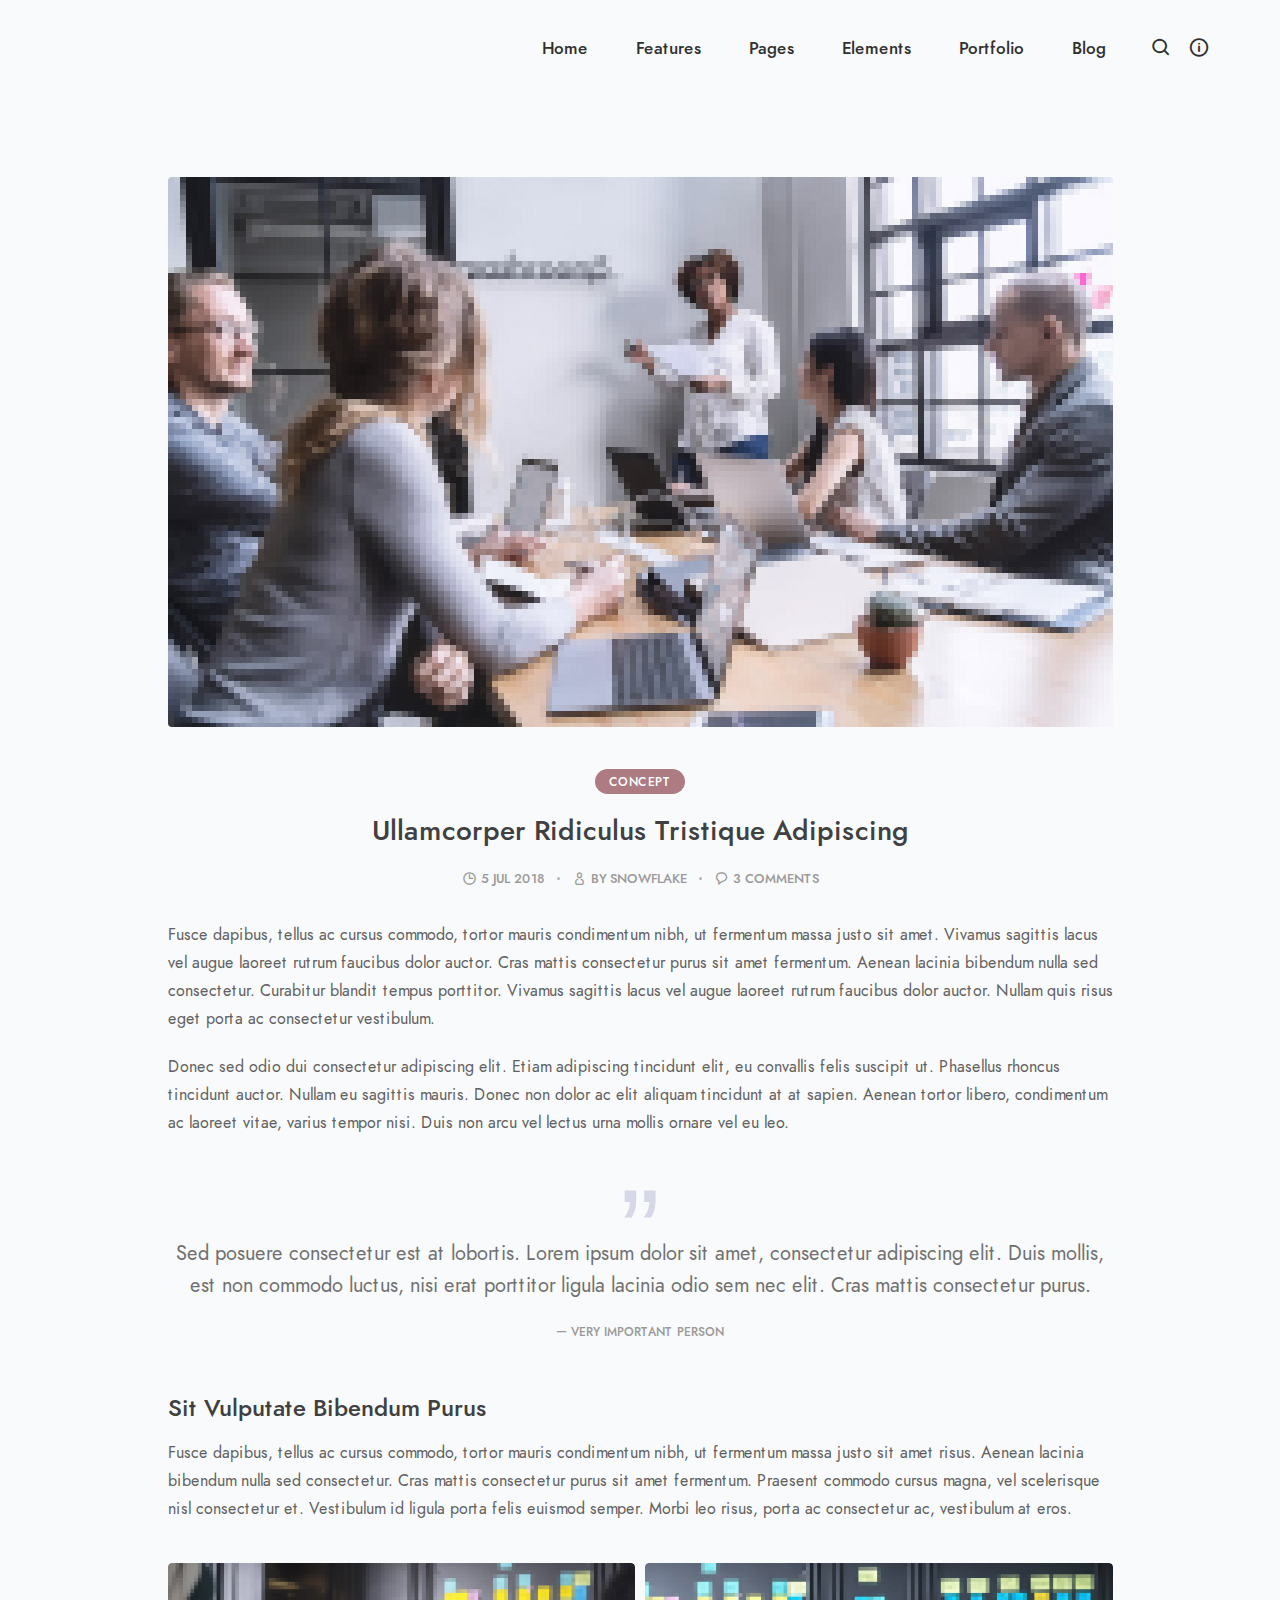
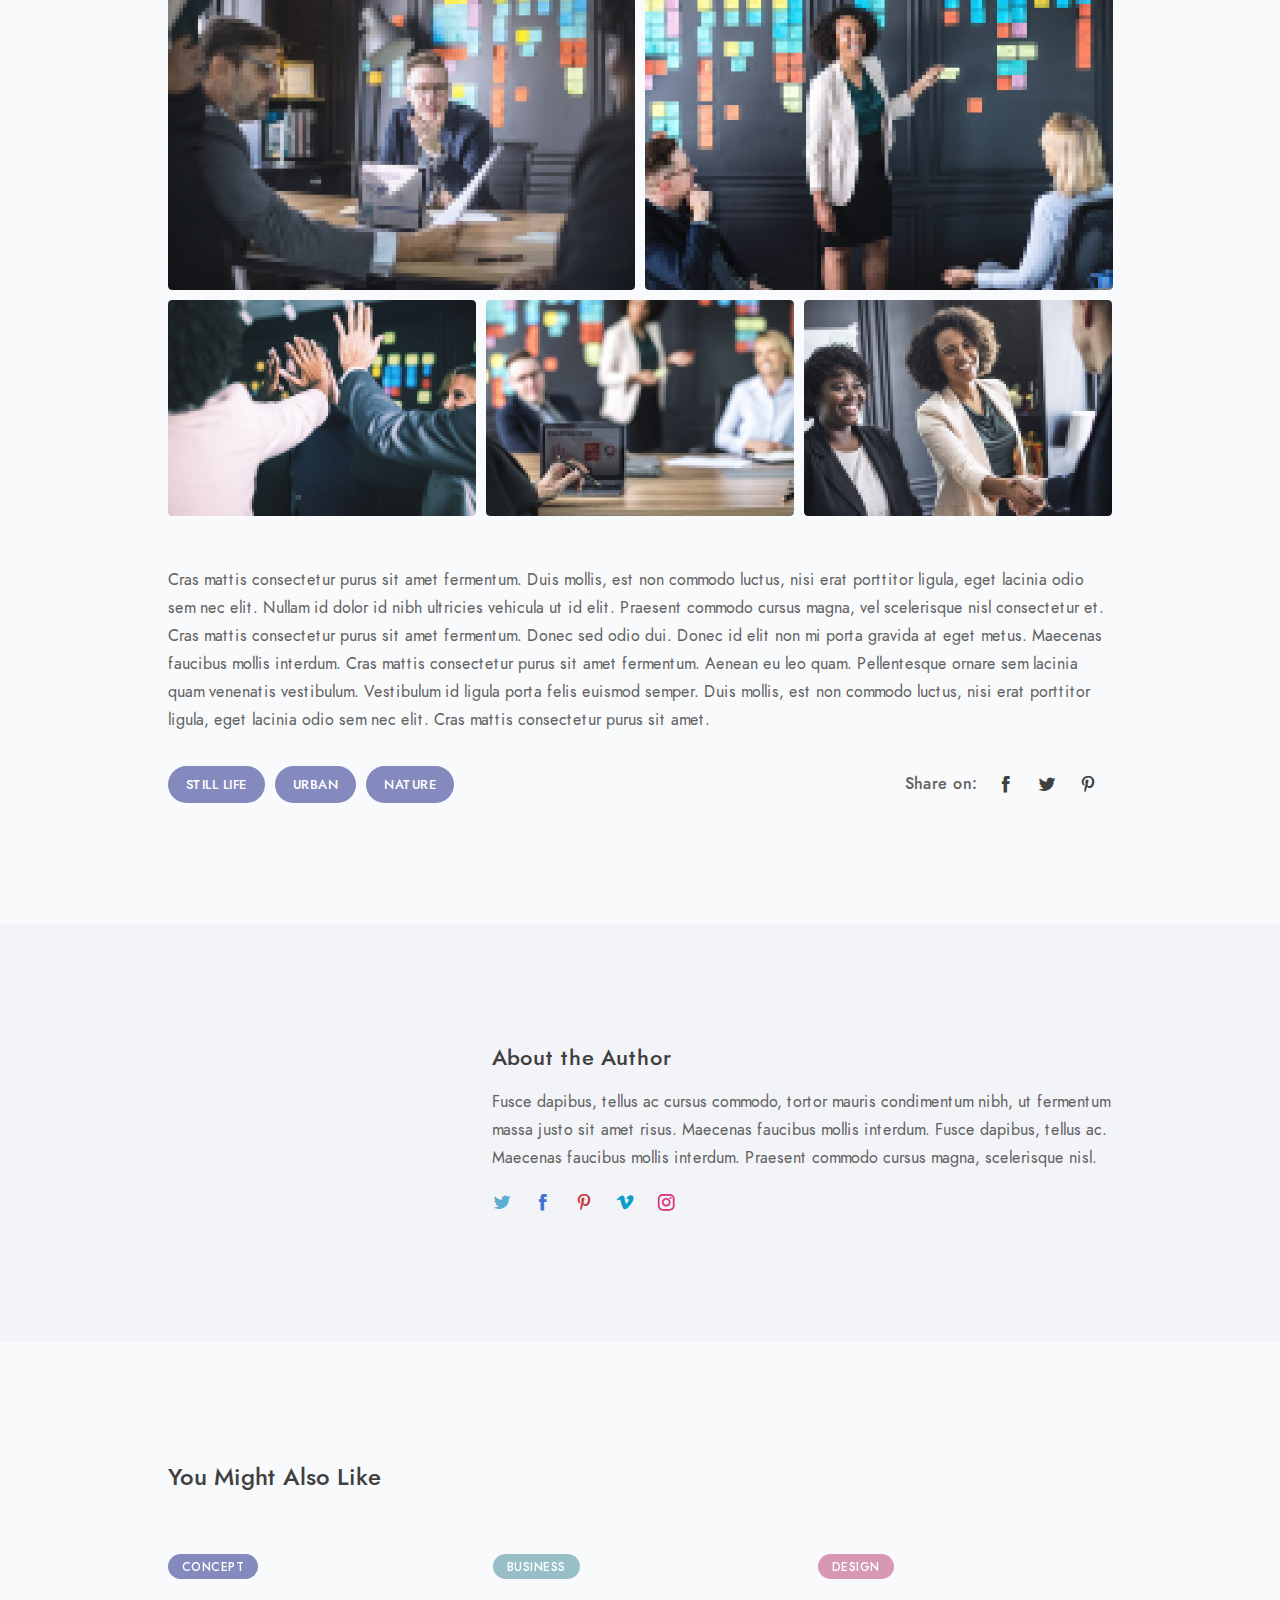
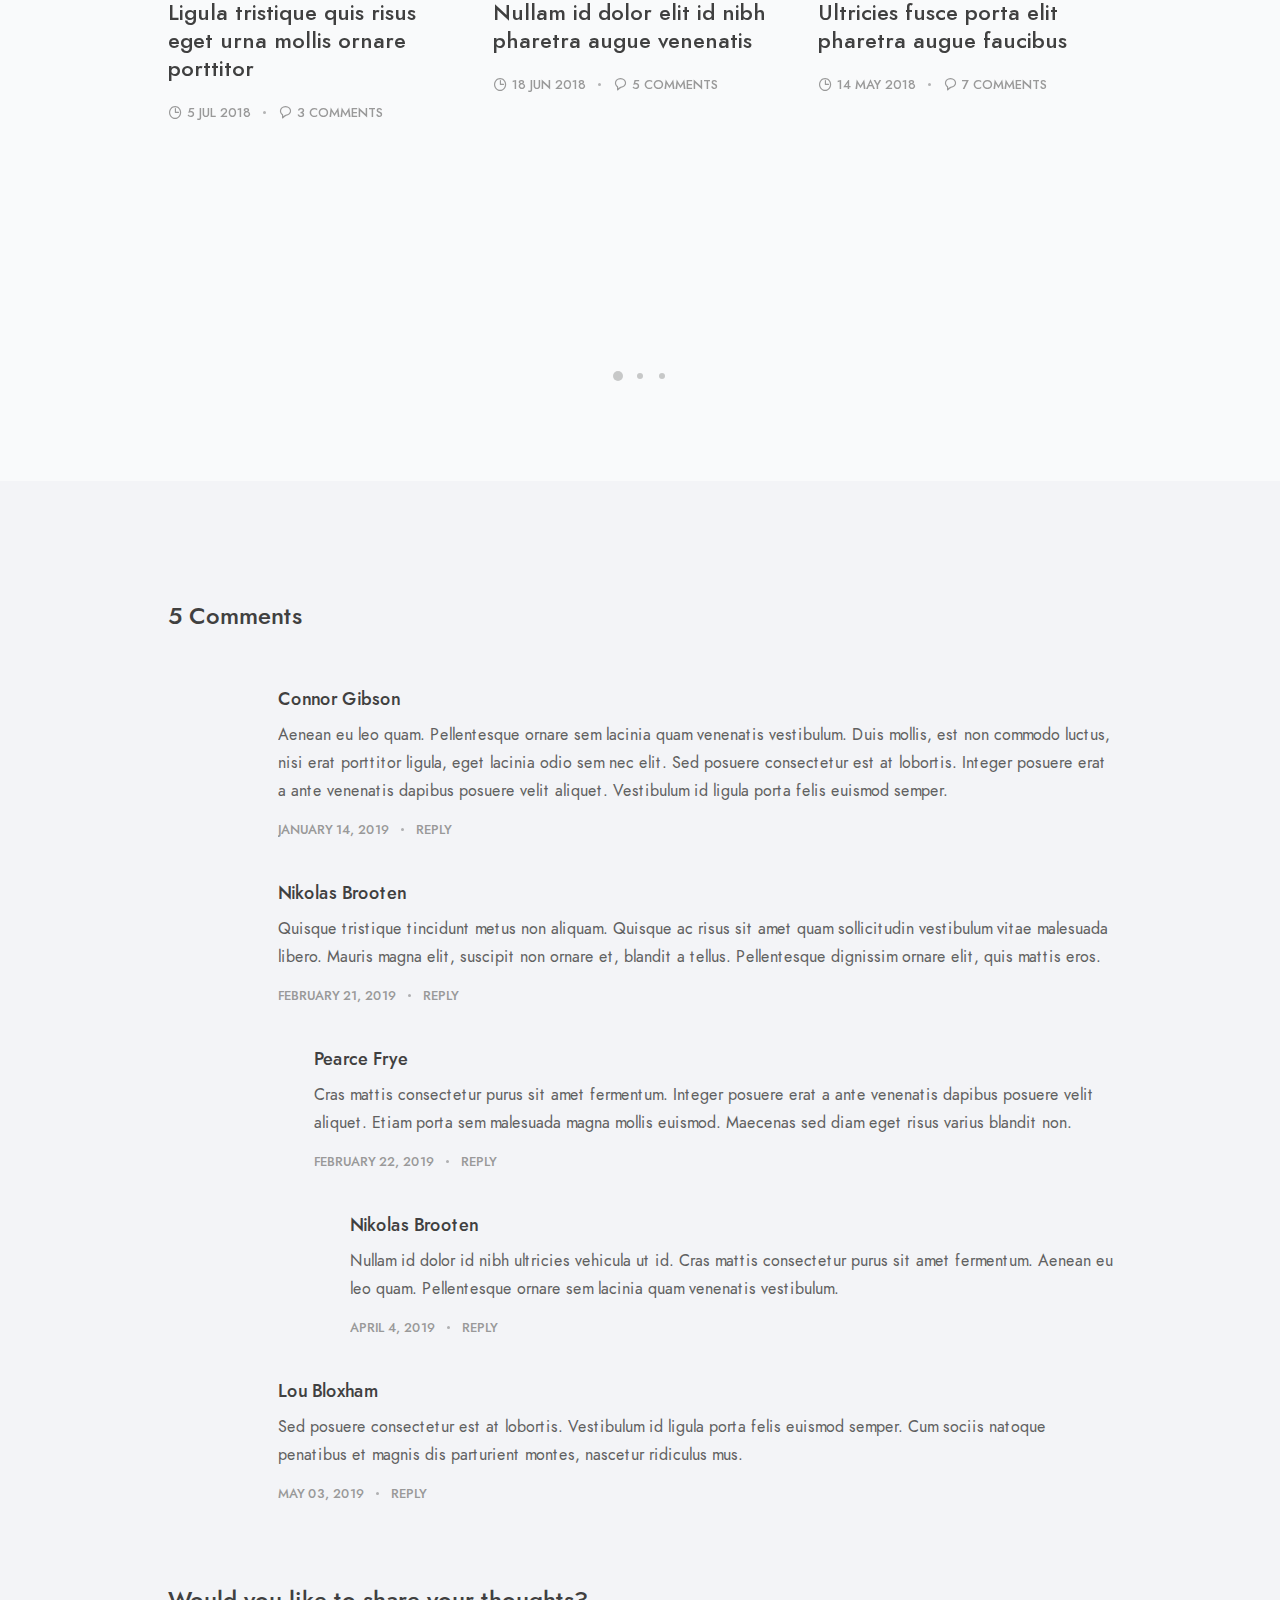
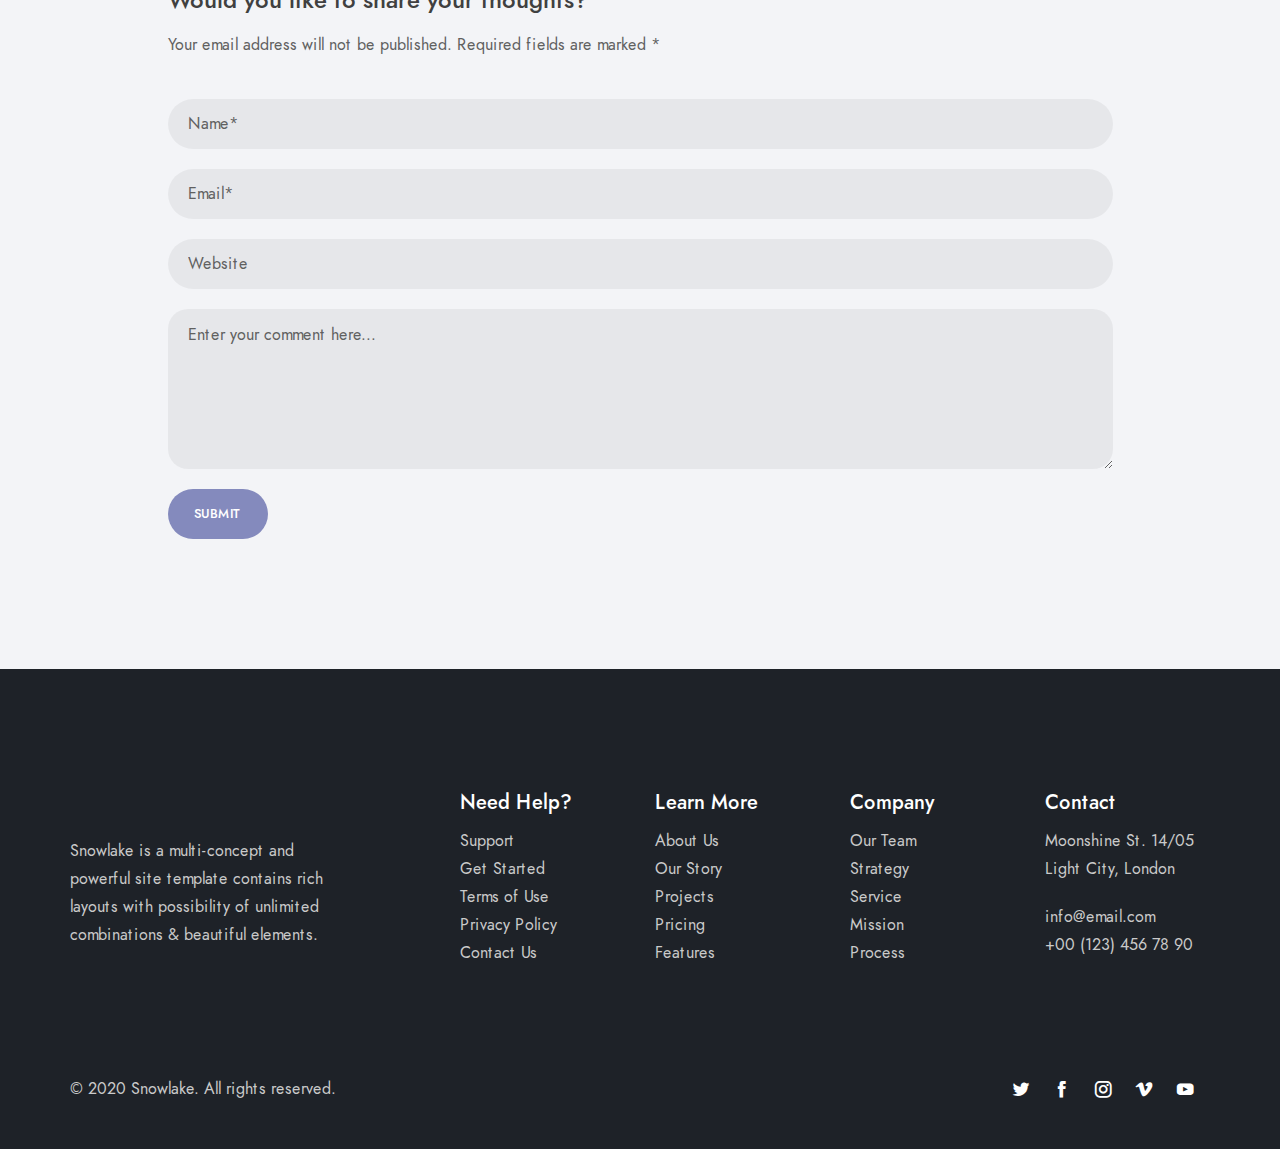
==== blog-post.html @ 79d150fa "upload" ====
<!DOCTYPE html>
<html lang="en">
<head>
  <meta charset="utf-8">
  <meta name="viewport" content="width=device-width, initial-scale=1.0">
  <link rel="shortcut icon" href="style/images/favicon.png">
  <title>Snowlake</title>
  <link rel="stylesheet" type="text/css" href="style/css/bootstrap.min.css">
  <link rel="stylesheet" type="text/css" href="style/css/plugins.css">
  <link rel="stylesheet" type="text/css" href="style/revolution/css/settings.css">
  <link rel="stylesheet" type="text/css" href="style/revolution/css/layers.css">
  <link rel="stylesheet" type="text/css" href="style/revolution/css/navigation.css">
  <link rel="stylesheet" type="text/css" href="style/type/type.css">
  <link rel="stylesheet" type="text/css" href="style.css">
  <link rel="stylesheet" type="text/css" href="style/css/color/purple.css">
</head>
<body>
  <div class="content-wrapper">
    <nav class="navbar transparent navbar-hover-opacity navbar-expand-lg">
      <div class="container">
        <div class="navbar-brand"><a href="index.html"><img src="#" srcset="style/images/logo.png 1x, style/images/logo@2x.png 2x" alt="" /></a></div>
        <div class="navbar-other ml-auto order-lg-3">
          <ul class="navbar-nav flex-row align-items-center" data-sm-skip="true">
            <li class="nav-item">
              <div class="navbar-hamburger d-lg-none d-xl-none ml-auto"><button class="hamburger animate plain" data-toggle="offcanvas-nav"><span></span></button></div>
            </li>
            <li class="dropdown search-dropdown position-static nav-item">
              <a href="#" role="button" class="collapse-toggle" data-toggle="collapse" data-target=".search-dropdown-menu" aria-haspopup="true" aria-expanded="false"><i class="jam jam-search"></i></a>
              <div class="dropdown-menu search-dropdown-menu w-100 collapse">
                <div class="form-wrapper">
                  <form class="inverse-text">
                    <input type="text" class="form-control" placeholder="Search something">
                  </form>
                  <!-- /.search-form -->
                  <i class="dropdown-close jam jam-close"></i>
                </div>
                <!-- /.form-wrapper -->
              </div>
            </li>
            <li class="nav-item"><button class="plain" data-toggle="offcanvas-info"><i class="jam jam-info"></i></button></li>
          </ul>
          <!-- /.navbar-nav -->
        </div>
        <!-- /.navbar-other -->
        <div class="navbar-collapse offcanvas-nav">
          <div class="offcanvas-header d-lg-none d-xl-none">
            <a href="index.html"><img src="#" srcset="style/images/logo-light.png 1x, style/images/logo-light@2x.png 2x" alt="" /></a>
            <button class="plain offcanvas-close offcanvas-nav-close"><i class="jam jam-close"></i></button>
          </div>
          <ul class="navbar-nav ml-auto">
            <li class="nav-item"><a class="nav-link" href="index.html">Home</a>
              <ul class="dropdown-menu mega-menu boxed list-view text-left">
                <li class="mega-menu-content">
                  <div class="row">
                    <div class="col-lg-3">
                      <ul class="list-unstyled">
                        <li><a class="dropdown-item" href="index.html">Digital Startup</a></li>
                        <li><a class="dropdown-item" href="index2.html">Saas Landing</a></li>
                        <li><a class="dropdown-item" href="index3.html">SEO Agency</a></li>
                        <li><a class="dropdown-item" href="index4.html">Modern Business</a></li>
                        <li><a class="dropdown-item" href="index5.html">Design Agency</a></li>
                        <li><a class="dropdown-item" href="index6.html">App Presentation</a></li>
                        <li><a class="dropdown-item" href="index7.html">Creative Landing</a></li>
                      </ul>
                    </div>
                    <!--/column -->
                    <div class="col-lg-3">
                      <ul class="list-unstyled">
                        <li><a class="dropdown-item" href="index8.html">Marketing Startup</a></li>
                        <li><a class="dropdown-item" href="index9.html">Digital Agency</a></li>
                        <li><a class="dropdown-item" href="index10.html">Creative Business</a></li>
                        <li><a class="dropdown-item" href="index11.html">Software Landing</a></li>
                        <li><a class="dropdown-item" href="index12.html">App Landing</a></li>
                        <li><a class="dropdown-item" href="index13.html">Creative Agency</a></li>
                        <li><a class="dropdown-item" href="index14.html">Wedding Photography</a></li>
                      </ul>
                    </div>
                    <!--/column -->
                    <div class="col-lg-3">
                      <ul class="list-unstyled">
                        <li><a class="dropdown-item" href="index15.html">Food Photography</a></li>
                        <li><a class="dropdown-item" href="index16.html">Creative Onepage</a></li>
                        <li><a class="dropdown-item" href="index17.html">Marketing Company</a></li>
                        <li><a class="dropdown-item" href="index18.html">Startup Business</a></li>
                        <li><a class="dropdown-item" href="index19.html">Creative Resume</a></li>
                        <li><a class="dropdown-item" href="index20.html">Digital Studio</a></li>
                        <li><a class="dropdown-item" href="index21.html">Travel Blog</a></li>
                      </ul>
                    </div>
                    <!--/column -->
                    <div class="col-lg-3">
                      <ul class="list-unstyled">
                        <li><a class="dropdown-item" href="index22.html">Minimal Shop</a></li>
                        <li><a class="dropdown-item" href="index23.html">Minimal Portfolio</a></li>
                        <li><a class="dropdown-item" href="index24.html">Coming Soon</a></li>
                        <li><a class="dropdown-item" href="index25.html">Personal Creative</a></li>
                        <li><a class="dropdown-item" href="index26.html">Minimal Photography</a></li>
                        <li><a class="dropdown-item" href="index27.html">Maintenance</a></li>
                      </ul>
                    </div>
                    <!--/column -->
                  </div>
                  <!--/.row -->
                </li>
                <!--/.mega-menu-content-->
              </ul>
              <!--/.dropdown-menu -->
            </li>
            <li class="nav-item dropdown"><a class="nav-link dropdown-toggle" href="#!">Features</a>
              <ul class="dropdown-menu">
                <li class="dropdown"><a class="dropdown-item dropdown-toggle" href="#">Header</a>
                  <ul class="dropdown-menu">
                    <li class="nav-item"><a class="dropdown-item" href="header.html">Classic Header</a></li>
                    <li class="nav-item"><a class="dropdown-item" href="header2.html">Classic Light Header</a></li>
                    <li class="nav-item"><a class="dropdown-item" href="header3.html">Classic Dark Header</a></li>
                    <li class="nav-item"><a class="dropdown-item" href="header4.html">Header with Topbar</a></li>
                    <li class="nav-item"><a class="dropdown-item" href="header5.html">Wide Header</a></li>
                    <li class="nav-item"><a class="dropdown-item" href="header6.html">Extended Header</a></li>
                    <li class="nav-item"><a class="dropdown-item" href="header7.html">Fancy Light Header</a></li>
                    <li class="nav-item"><a class="dropdown-item" href="header8.html">Fancy Dark Header</a></li>
                    <li class="nav-item"><a class="dropdown-item" href="header9.html">Centered Header</a></li>
                  </ul>
                </li>
                <li class="dropdown"><a class="dropdown-item dropdown-toggle" href="#">Footer</a>
                  <ul class="dropdown-menu">
                    <li class="nav-item"><a class="dropdown-item" href="footer.html">Footer with Details</a></li>
                    <li class="nav-item"><a class="dropdown-item" href="footer2.html">Centered Footer</a></li>
                    <li class="nav-item"><a class="dropdown-item" href="footer3.html">Simple Footer</a></li>
                    <li class="nav-item"><a class="dropdown-item" href="footer4.html">Footer with Widgets</a></li>
                    <li class="nav-item"><a class="dropdown-item" href="footer5.html">Minimalist Footer</a></li>
                    <li class="nav-item"><a class="dropdown-item" href="footer6.html">Footer with Overflow</a></li>
                    <li class="nav-item"><a class="dropdown-item" href="footer7.html">Footer with Background Image</a></li>
                  </ul>
                </li>
                <li class="dropdown"><a class="dropdown-item dropdown-toggle" href="#">Page Title</a>
                  <ul class="dropdown-menu">
                    <li class="nav-item"><a class="dropdown-item" href="page-title.html">Page Title with Image</a></li>
                    <li class="nav-item"><a class="dropdown-item" href="page-title2.html">Page Title with Breadcrumbs</a></li>
                    <li class="nav-item"><a class="dropdown-item" href="page-title3.html">Page Title with Light Wrapper</a></li>
                    <li class="nav-item"><a class="dropdown-item" href="page-title4.html">Page Title with Gray Wrapper</a></li>
                    <li class="nav-item"><a class="dropdown-item" href="page-title5.html">Page Title with Dark Wrapper</a></li>
                    <li class="nav-item"><a class="dropdown-item" href="page-title6.html">Page Title with Colored Wrapper</a></li>
                    <li class="nav-item"><a class="dropdown-item" href="page-title7.html">Page Title with Gradient Wrapper</a></li>
                    <li class="nav-item"><a class="dropdown-item" href="page-title8.html">Page Title with Video Wrapper</a></li>
                  </ul>
                </li>
                <li class="dropdown"><a class="dropdown-item dropdown-toggle" href="#">Modal Popup</a>
                  <ul class="dropdown-menu">
                    <li class="nav-item"><a class="dropdown-item" href="modal-popup1.html">Subscription</a></li>
                    <li class="nav-item"><a class="dropdown-item" href="modal-popup2.html">Subscription Alternative</a></li>
                    <li class="nav-item"><a class="dropdown-item" href="modal-popup3.html">Sign Up</a></li>
                    <li class="nav-item"><a class="dropdown-item" href="modal-popup4.html">Contact Form</a></li>
                    <li class="nav-item"><a class="dropdown-item" href="modal-popup5.html">Cookie</a></li>
                    <li class="nav-item"><a class="dropdown-item" href="modal-popup6.html">Sale</a></li>
                  </ul>
                </li>
                <li class="nav-item dropdown"><a class="dropdown-item dropdown-toggle" href="#">Fonts</a>
                  <ul class="dropdown-menu">
                    <li class="nav-item"><a class="dropdown-item" href="font1.html">Jost</a></li>
                    <li class="nav-item"><a class="dropdown-item" href="font2.html">Nunito</a></li>
                    <li class="nav-item"><a class="dropdown-item" href="font3.html">DM Sans + Zilla Slab</a></li>
                    <li class="nav-item"><a class="dropdown-item" href="font4.html">HK Grotesk</a></li>
                    <li class="nav-item"><a class="dropdown-item" href="font5.html">Abhaya Libre</a></li>
                  </ul>
                </li>
                <li class="nav-item dropdown"><a class="dropdown-item dropdown-toggle" href="#">Colors</a>
                  <ul class="dropdown-menu">
                    <li class="nav-item"><a class="dropdown-item" href="color1.html">Aqua</a></li>
                    <li class="nav-item"><a class="dropdown-item" href="color2.html">Blue</a></li>
                    <li class="nav-item"><a class="dropdown-item" href="color3.html">Brown</a></li>
                    <li class="nav-item"><a class="dropdown-item" href="color4.html">Cobalt</a></li>
                    <li class="nav-item"><a class="dropdown-item" href="color5.html">Green</a></li>
                    <li class="nav-item"><a class="dropdown-item" href="color6.html">Hibiscus</a></li>
                    <li class="nav-item"><a class="dropdown-item" href="color7.html">Leaf</a></li>
                    <li class="nav-item"><a class="dropdown-item" href="color8.html">Meander</a></li>
                    <li class="nav-item"><a class="dropdown-item" href="color9.html">Orange</a></li>
                    <li class="nav-item"><a class="dropdown-item" href="color10.html">Pink</a></li>
                    <li class="nav-item"><a class="dropdown-item" href="color11.html">Purple</a></li>
                    <li class="nav-item"><a class="dropdown-item" href="color12.html">Red</a></li>
                    <li class="nav-item"><a class="dropdown-item" href="color13.html">Rose</a></li>
                    <li class="nav-item"><a class="dropdown-item" href="color14.html">Sky</a></li>
                    <li class="nav-item"><a class="dropdown-item" href="color15.html">Teal</a></li>
                    <li class="nav-item"><a class="dropdown-item" href="color16.html">Violet</a></li>
                    <li class="nav-item"><a class="dropdown-item" href="color17.html">Yellow</a></li>
                  </ul>
                </li>
                <li class="dropdown"><a class="dropdown-item dropdown-toggle" href="#">Onepage</a>
                  <ul class="dropdown-menu">
                    <li class="nav-item"><a class="dropdown-item" href="index16.html">Demo I</a></li>
                    <li class="nav-item"><a class="dropdown-item" href="index19.html">Demo II</a></li>
                  </ul>
                </li>
                <li class="nav-item"><a class="dropdown-item" href="box-layout.html">Box Layout</a></li>
              </ul>
            </li>
            <li class="nav-item dropdown"><a class="nav-link dropdown-toggle" href="#!">Pages</a>
              <ul class="dropdown-menu">
                <li class="dropdown"><a class="dropdown-item dropdown-toggle" href="#">Services</a>
                  <ul class="dropdown-menu">
                    <li class="nav-item"><a class="dropdown-item" href="services.html">Services I</a></li>
                    <li class="nav-item"><a class="dropdown-item" href="services2.html">Services II</a></li>
                    <li class="nav-item"><a class="dropdown-item" href="services3.html">Services III</a></li>
                    <li class="nav-item"><a class="dropdown-item" href="services4.html">Services IV</a></li>
                    <li class="nav-item"><a class="dropdown-item" href="services5.html">Services V</a></li>
                  </ul>
                </li>
                <li class="dropdown"><a class="dropdown-item dropdown-toggle" href="#">About</a>
                  <ul class="dropdown-menu">
                    <li class="nav-item"><a class="dropdown-item" href="about.html">About I</a></li>
                    <li class="nav-item"><a class="dropdown-item" href="about2.html">About II</a></li>
                    <li class="nav-item"><a class="dropdown-item" href="about3.html">About III</a></li>
                    <li class="nav-item"><a class="dropdown-item" href="about4.html">About IV</a></li>
                  </ul>
                </li>
                <li class="dropdown"><a class="dropdown-item dropdown-toggle" href="#">Shop</a>
                  <ul class="dropdown-menu">
                    <li class="nav-item"><a class="dropdown-item" href="shop.html">Shop</a></li>
                    <li class="nav-item"><a class="dropdown-item" href="shop2.html">Shop with Sidebar</a></li>
                    <li class="nav-item"><a class="dropdown-item" href="shop3.html">Shop with Left Sidebar</a></li>
                    <li class="nav-item"><a class="dropdown-item" href="shop-product.html">Product Page</a></li>
                    <li class="nav-item"><a class="dropdown-item" href="shop-cart.html">Shopping Cart</a></li>
                    <li class="nav-item"><a class="dropdown-item" href="shop-checkout.html">Checkout</a></li>
                  </ul>
                </li>
                <li class="dropdown"><a class="dropdown-item dropdown-toggle" href="#">Contact</a>
                  <ul class="dropdown-menu">
                    <li class="nav-item"><a class="dropdown-item" href="contact.html">Contact I</a></li>
                    <li class="nav-item"><a class="dropdown-item" href="contact2.html">Contact II</a></li>
                    <li class="nav-item"><a class="dropdown-item" href="contact3.html">Contact III</a></li>
                    <li class="nav-item"><a class="dropdown-item" href="contact4.html">Contact IV</a></li>
                  </ul>
                </li>
                <li><a class="dropdown-item" href="faq.html">FAQ</a></li>
                <li><a class="dropdown-item" href="page-loading.html">Page Loading</a></li>
                <li><a class="dropdown-item" href="scroll-animation.html">Scroll Animation</a></li>
              </ul>
            </li>
            <li class="nav-item"><a class="nav-link" href="#!">Elements</a>
              <ul class="dropdown-menu mega-menu boxed list-view text-left">
                <li class="mega-menu-content">
                  <div class="row">
                    <div class="col-lg-3">
                      <ul class="list-unstyled">
                        <li><a href="accordion.html">Accordion</a></li>
                        <li><a href="alerts.html">Alerts</a></li>
                        <li><a href="animated-text.html">Animated Text</a></li>
                        <li><a href="blockquote.html">Blockquote</a></li>
                        <li><a href="buttons-badges.html">Buttons & Badges</a></li>
                        <li><a href="call-to-action.html">Call to Action</a></li>
                        <li><a href="carousel.html">Carousel</a></li>
                        <li><a href="clients.html">Clients</a></li>
                        <li><a href="countdown.html">Countdown</a></li>
                        <li><a href="counter.html">Counter</a></li>
                      </ul>
                    </div>
                    <!--/column -->
                    <div class="col-lg-3">
                      <ul class="list-unstyled">
                        <li><a href="dividers.html">Dividers</a></li>
                        <li><a href="dropcap.html">Dropcap</a></li>
                        <li><a href="forms.html">Forms</a></li>
                        <li><a href="icon-concept.html">Icons - Concept</a></li>
                        <li><a href="icon-jam.html">Icons - Jam</a></li>
                        <li><a href="icon-icofont.html">Icons - Icofont</a></li>
                        <li><a href="icon-lineal.html">Icons - Lineal</a></li>
                        <li><a href="icon-box.html">Icon Box</a></li>
                        <li><a href="image-hover.html">Image Hover</a></li>
                        <li><a href="image-mask.html">Image Mask</a></li>
                      </ul>
                    </div>
                    <!--/column -->
                    <div class="col-lg-3">
                      <ul class="list-unstyled">
                        <li><a href="lightbox.html">Lightbox</a></li>
                        <li><a href="lists.html">Lists</a></li>
                        <li><a href="player.html">Media Player</a></li>
                        <li><a href="modal.html">Modal</a></li>
                        <li><a href="pricing.html">Pricing Tables</a></li>
                        <li><a href="process.html">Process Steps</a></li>
                        <li><a href="progressbar.html">Progress Bar</a></li>
                        <li><a href="animations.html">Scroll Animations</a></li>
                        <li><a href="social-icons.html">Social Icons</a></li>
                        <li><a href="tables.html">Tables</a></li>
                      </ul>
                    </div>
                    <!--/column -->
                    <div class="col-lg-3">
                      <ul class="list-unstyled">
                        <li><a href="tabs.html">Tabs</a></li>
                        <li><a href="team.html">Team</a></li>
                        <li><a href="testimonials.html">Testimonials</a></li>
                        <li><a href="titles.html">Titles</a></li>
                        <li><a href="toggle.html">Toggle</a></li>
                        <li><a href="tooltip-popover.html">Tooltip & Popover</a></li>
                        <li><a href="typography.html">Typography</a></li>
                        <li><a href="video-popup.html">Video Popup</a></li>
                        <li><a href="waves.html">Waves</a></li>
                        <li><a href="wrappers.html">Wrappers</a></li>
                      </ul>
                    </div>
                    <!--/column -->
                  </div>
                  <!--/.row -->
                </li>
                <!--/.mega-menu-content-->
              </ul>
              <!--/.dropdown-menu -->
            </li>
            <li class="nav-item dropdown"><a class="nav-link dropdown-toggle" href="#!">Portfolio</a>
              <ul class="dropdown-menu">
                <li><a class="dropdown-item" href="portfolio.html">Grid Portfolio</a></li>
                <li><a class="dropdown-item" href="portfolio2.html">Grid Portfolio with Details</a></li>
                <li><a class="dropdown-item" href="portfolio3.html">Masonry Portfolio</a></li>
                <li><a class="dropdown-item" href="portfolio4.html">Masonry Portfolio with Details</a></li>
                <li><a class="dropdown-item" href="portfolio5.html">Mosaic Portfolio</a></li>
                <li><a class="dropdown-item" href="portfolio6.html">Fullscreen Grid Portfolio</a></li>
                <li><a class="dropdown-item" href="portfolio7.html">Portfolio with Item Details</a></li>
                <li><a class="dropdown-item" href="portfolio8.html">Box Portfolio with Item Details</a></li>
                <li class="dropdown"><a class="dropdown-item dropdown-toggle" href="#">Portfolio Posts</a>
                  <ul class="dropdown-menu">
                    <li class="nav-item"><a class="dropdown-item" href="portfolio-post.html">Post with Multiple Images</a></li>
                    <li class="nav-item"><a class="dropdown-item" href="portfolio-post2.html">Post with Slider</a></li>
                    <li class="nav-item"><a class="dropdown-item" href="portfolio-post3.html">Post with Masonry Gallery</a></li>
                    <li class="nav-item"><a class="dropdown-item" href="portfolio-post4.html">Post with Carousel</a></li>
                    <li class="nav-item"><a class="dropdown-item" href="portfolio-post5.html">Post with Columns</a></li>
                    <li class="nav-item"><a class="dropdown-item" href="portfolio-post6.html">Post with Video</a></li>
                  </ul>
                </li>
              </ul>
            </li>
            <li class="nav-item dropdown"><a class="nav-link dropdown-toggle" href="#!">Blog</a>
              <ul class="dropdown-menu">
                <li><a class="dropdown-item" href="blog.html">Grid View</a></li>
                <li><a class="dropdown-item" href="blog2.html">Grid View with Sidebar</a></li>
                <li><a class="dropdown-item" href="blog3.html">Box Grid View</a></li>
                <li><a class="dropdown-item" href="blog4.html">Box Grid View with Sidebar</a></li>
                <li><a class="dropdown-item" href="blog5.html">Classic View</a></li>
                <li><a class="dropdown-item" href="blog6.html">Classic View with Sidebar</a></li>
                <li><a class="dropdown-item" href="blog7.html">Box Classic View</a></li>
                <li><a class="dropdown-item" href="blog8.html">Box Classic View with Sidebar</a></li>
                <li class="dropdown"><a class="dropdown-item dropdown-toggle" href="#">Blog Posts</a>
                  <ul class="dropdown-menu">
                    <li class="nav-item"><a class="dropdown-item" href="blog-post.html">Post No Sidebar</a></li>
                    <li class="nav-item"><a class="dropdown-item" href="blog-post2.html">Post with Sidebar</a></li>
                    <li class="nav-item"><a class="dropdown-item" href="blog-post3.html">Box Post No Sidebar </a></li>
                    <li class="nav-item"><a class="dropdown-item" href="blog-post4.html">Box Post with Sidebar </a></li>
                  </ul>
                </li>
              </ul>
            </li>
          </ul>
          <!-- /.navbar-nav -->
        </div>
        <!-- /.navbar-collapse -->
      </div>
      <!-- /.container -->
    </nav>
    <!-- /.navbar -->
    <div class="offcanvas-info inverse-text">
      <button class="plain offcanvas-close offcanvas-info-close"><i class="jam jam-close"></i></button>
      <a href="index.html"><img src="#" srcset="style/images/logo-light.png 1x, style/images/logo-light@2x.png 2x" alt="" /></a>
      <div class="space30"></div>
      <p>Snowlake is a multi-concept and powerful site template contains rich layouts with possibility of unlimited combinations & beautiful elements.</p>
      <div class="space20"></div>
      <div class="widget">
        <h5 class="widget-title">Contact Info</h5>
        <address> Moonshine St. 14/05 <br /> Light City, London <div class="space20"></div>
          <a href="mailto:first.last@email.com" class="nocolor">info@email.com</a><br /> +00 (123) 456 78 90 </address>
      </div>
      <!-- /.widget -->
      <div class="widget">
        <h3 class="widget-title">Learn More</h3>
        <ul class="list-unstyled">
          <li><a href="#" class="nocolor">Our Story</a></li>
          <li><a href="#" class="nocolor">Terms of Use</a></li>
          <li><a href="#" class="nocolor">Privacy Policy</a></li>
          <li><a href="#" class="nocolor">Contact Us</a></li>
        </ul>
      </div>
      <!-- /.widget -->
      <div class="widget">
        <h3 class="widget-title">Follow Us</h3>
        <ul class="social social-mute social-s ml-auto">
          <li><a href="#"><i class="jam jam-twitter"></i></a></li>
          <li><a href="#"><i class="jam jam-facebook"></i></a></li>
          <li><a href="#"><i class="jam jam-instagram"></i></a></li>
          <li><a href="#"><i class="jam jam-vimeo"></i></a></li>
          <li><a href="#"><i class="jam jam-youtube"></i></a></li>
        </ul>
      </div>
      <!-- /.widget -->
    </div>
    <!-- /.offcanvas-info -->
    <div class="wrapper light-wrapper">
      <div class="container inner pt-80">
        <div class="row">
          <div class="col-lg-10 offset-lg-1">
            <div class="blog classic-view">
              <div class="post mb-0">
                <figure class="rounded"><img src="style/images/art/b13.jpg" alt="" /></figure>
                <div class="space40"></div>
                <div class="post-content">
                  <div class="category text-center"><a href="#" class="badge badge-pill bg-hibiscus">Concept</a></div>
                  <h2 class="post-title text-center">Ullamcorper Ridiculus Tristique Adipiscing</h2>
                  <div class="meta text-center"><span class="date"><i class="jam jam-clock"></i>5 Jul 2018</span><span class="author"><i class="jam jam-user"></i><a href="#">By Snowflake</a></span><span class="comments"><i class="jam jam-message-alt"></i><a href="#">3 Comments</a></span></div>
                  <p>Fusce dapibus, tellus ac cursus commodo, tortor mauris condimentum nibh, ut fermentum massa justo sit amet. Vivamus sagittis lacus vel augue laoreet rutrum faucibus dolor auctor. Cras mattis consectetur purus sit amet fermentum. Aenean lacinia bibendum nulla sed consectetur. Curabitur blandit tempus porttitor. Vivamus sagittis lacus vel augue laoreet rutrum faucibus dolor auctor. Nullam quis risus eget porta ac consectetur vestibulum.</p>
                  <p>Donec sed odio dui consectetur adipiscing elit. Etiam adipiscing tincidunt elit, eu convallis felis suscipit ut. Phasellus rhoncus tincidunt auctor. Nullam eu sagittis mauris. Donec non dolor ac elit aliquam tincidunt at at sapien. Aenean tortor libero, condimentum ac laoreet vitae, varius tempor nisi. Duis non arcu vel lectus urna mollis ornare vel eu leo.</p>
                  <div class="space30"></div>
                  <blockquote class="icon">
                    <p>Sed posuere consectetur est at lobortis. Lorem ipsum dolor sit amet, consectetur adipiscing elit. Duis mollis, est non commodo luctus, nisi erat porttitor ligula lacinia odio sem nec elit. Cras mattis consectetur purus.</p>
                    <footer class="blockquote-footer">Very important person</footer>
                  </blockquote>
                  <div class="space30"></div>
                  <h3>Sit Vulputate Bibendum Purus</h3>
                  <p>Fusce dapibus, tellus ac cursus commodo, tortor mauris condimentum nibh, ut fermentum massa justo sit amet risus. Aenean lacinia bibendum nulla sed consectetur. Cras mattis consectetur purus sit amet fermentum. Praesent commodo cursus magna, vel scelerisque nisl consectetur et. Vestibulum id ligula porta felis euismod semper. Morbi leo risus, porta ac consectetur ac, vestibulum at eros.</p>
                  <div class="space20"></div>
                  <div class="post-gallery light-gallery-wrapper">
                    <div class="tiles tiles-s">
                      <div class="items row">
                        <div class="item col-md-6">
                          <figure class="overlay overlay1 rounded"><a href="style/images/art/bgi1-full.jpg" class="lightbox"><img src="style/images/art/bgi1.jpg" alt=""></a>
                            <figcaption>
                              <h5 class="from-top mb-0">View Larger</h5>
                            </figcaption>
                          </figure>
                        </div>
                        <!--/.item -->
                        <div class="item col-md-6">
                          <figure class="overlay overlay1 rounded"><a href="style/images/art/bgi2-full.jpg" class="lightbox"><img src="style/images/art/bgi2.jpg" alt=""></a>
                            <figcaption>
                              <h5 class="from-top mb-0">View Larger</h5>
                            </figcaption>
                          </figure>
                        </div>
                        <!--/.item -->
                        <div class="item col-md-4">
                          <figure class="overlay overlay1 rounded"><a href="style/images/art/bgi3-full.jpg" class="lightbox"><img src="style/images/art/bgi3.jpg" alt=""></a>
                            <figcaption>
                              <h5 class="from-top mb-0">View Larger</h5>
                            </figcaption>
                          </figure>
                        </div>
                        <!--/.item -->
                        <div class="item col-md-4">
                          <figure class="overlay overlay1 rounded"><a href="style/images/art/bgi4-full.jpg" class="lightbox"><img src="style/images/art/bgi4.jpg" alt=""></a>
                            <figcaption>
                              <h5 class="from-top mb-0">View Larger</h5>
                            </figcaption>
                          </figure>
                        </div>
                        <!--/.item -->
                        <div class="item col-md-4">
                          <figure class="overlay overlay1 rounded"><a href="style/images/art/bgi5-full.jpg" class="lightbox"><img src="style/images/art/bgi5.jpg" alt=""></a>
                            <figcaption>
                              <h5 class="from-top mb-0">View Larger</h5>
                            </figcaption>
                          </figure>
                        </div>
                        <!--/.item -->
                      </div>
                      <!--/.items -->
                    </div>
                    <!--/.tiles -->
                  </div>
                  <!--/.post-gallery -->
                  <div class="clearfix"></div>
                  <div class="space40"></div>
                  <p>Cras mattis consectetur purus sit amet fermentum. Duis mollis, est non commodo luctus, nisi erat porttitor ligula, eget lacinia odio sem nec elit. Nullam id dolor id nibh ultricies vehicula ut id elit. Praesent commodo cursus magna, vel scelerisque nisl consectetur et. Cras mattis consectetur purus sit amet fermentum. Donec sed odio dui. Donec id elit non mi porta gravida at eget metus. Maecenas faucibus mollis interdum. Cras mattis consectetur purus sit amet fermentum. Aenean eu leo quam. Pellentesque ornare sem lacinia quam venenatis vestibulum. Vestibulum id ligula porta felis euismod semper. Duis mollis, est non commodo luctus, nisi erat porttitor ligula, eget lacinia odio sem nec elit. Cras mattis consectetur purus sit amet.</p>
                  <div class="space10"></div>
                  <div class="d-lg-flex justify-content-between align-items-center meta-footer">
                    <ul class="list-unstyled tag-list">
                      <li><a href="#" class="btn btn-s">Still Life</a></li>
                      <li><a href="#" class="btn btn-s">Urban</a></li>
                      <li><a href="#" class="btn btn-s">Nature</a></li>
                    </ul>
                    <div class="space20 d-lg-none"></div>
                    <div class="d-flex align-items-center">
                      <p class="pr-20 mb-0"><strong>Share on:</strong></p>
                      <ul class="social social-mute">
                        <li><a href="#"><i class="jam jam-facebook"></i></a></li>
                        <li><a href="#"><i class="jam jam-twitter"></i></a></li>
                        <li><a href="#"><i class="jam jam-pinterest"></i></a></li>
                      </ul>
                      <!-- /.social -->
                    </div>
                  </div>
                </div>
                <!-- /.post-content -->
              </div>
              <!-- /.post -->
            </div>
            <!-- /.blog -->
          </div>
          <!-- /column -->
        </div>
        <!-- /.row -->
      </div>
      <!-- /.container -->
    </div>
    <!-- /.wrapper -->
    <div class="wrapper gray-wrapper">
      <div class="container inner">
        <div class="row">
          <div class="col-lg-10 offset-lg-1">
            <div class="row">
              <div class="col-md-4">
                <figure class="rounded"><img alt="" src="style/images/art/about.jpg" /></figure>
              </div>
              <!--/column -->
              <div class="col-md-8">
                <h4>About the Author</h4>
                <p class="mb-10">Fusce dapibus, tellus ac cursus commodo, tortor mauris condimentum nibh, ut fermentum massa justo sit amet risus. Maecenas faucibus mollis interdum. Fusce dapibus, tellus ac. Maecenas faucibus mollis interdum. Praesent commodo cursus magna, scelerisque nisl.</p>
                <ul class="social">
                  <li><a href="#"><i class="jam jam-twitter"></i></a></li>
                  <li><a href="#"><i class="jam jam-facebook"></i></a></li>
                  <li><a href="#"><i class="jam jam-pinterest"></i></a></li>
                  <li><a href="#"><i class="jam jam-vimeo"></i></a></li>
                  <li><a href="#"><i class="jam jam-instagram"></i></a></li>
                </ul>
              </div>
              <!--/column -->
            </div>
            <!--/.row -->
          </div>
          <!-- /column -->
        </div>
        <!-- /.row -->
      </div>
      <!-- /.container -->
    </div>
    <!-- /.wrapper -->
    <div class="wrapper light-wrapper">
      <div class="container inner">
        <div class="row">
          <div class="col-lg-10 offset-lg-1">
            <h3 class="mb-30">You Might Also Like</h3>
            <div class="grid-view">
              <div class="carousel owl-carousel" data-margin="30" data-dots="true" data-autoplay="false" data-autoplay-timeout="5000" data-responsive='{"0":{"items": "1"}, "768":{"items": "2"}, "992":{"items": "3"}}'>
                <div class="item">
                  <figure class="overlay overlay1 rounded mb-30"><a href="#"> <img src="style/images/art/b1.jpg" alt="" /></a>
                    <figcaption>
                      <h5 class="from-top mb-0">Read More</h5>
                    </figcaption>
                  </figure>
                  <div class="category"><a href="#" class="badge badge-pill bg-purple">Concept</a></div>
                  <h2 class="post-title"><a href="blog-post.html">Ligula tristique quis risus eget urna mollis ornare porttitor</a></h2>
                  <div class="meta mb-0"><span class="date"><i class="jam jam-clock"></i>5 Jul 2018</span><span class="comments"><i class="jam jam-message-alt"></i><a href="#">3 Comments</a></span></div>
                </div>
                <!-- /.item -->
                <div class="item">
                  <figure class="overlay overlay1 rounded mb-30"><a href="#"> <img src="style/images/art/b2.jpg" alt="" /></a>
                    <figcaption>
                      <h5 class="from-top mb-0">Read More</h5>
                    </figcaption>
                  </figure>
                  <div class="category"><a href="#" class="badge badge-pill bg-meander">Business</a></div>
                  <h2 class="post-title"><a href="blog-post.html">Nullam id dolor elit id nibh pharetra augue venenatis</a></h2>
                  <div class="meta mb-0"><span class="date"><i class="jam jam-clock"></i>18 Jun 2018</span><span class="comments"><i class="jam jam-message-alt"></i><a href="#">5 Comments</a></span></div>
                </div>
                <!-- /.item -->
                <div class="item">
                  <figure class="overlay overlay1 rounded mb-30"><a href="#"> <img src="style/images/art/b3.jpg" alt="" /></a>
                    <figcaption>
                      <h5 class="from-top mb-0">Read More</h5>
                    </figcaption>
                  </figure>
                  <div class="category"><a href="#" class="badge badge-pill bg-pink">Design</a></div>
                  <h2 class="post-title"><a href="blog-post.html">Ultricies fusce porta elit pharetra augue faucibus</a></h2>
                  <div class="meta mb-0"><span class="date"><i class="jam jam-clock"></i>14 May 2018</span><span class="comments"><i class="jam jam-message-alt"></i><a href="#">7 Comments</a></span></div>
                </div>
                <!-- /.item -->
                <div class="item">
                  <figure class="overlay overlay1 rounded mb-30"><a href="#"> <img src="style/images/art/b4.jpg" alt="" /></a>
                    <figcaption>
                      <h5 class="from-top mb-0">Read More</h5>
                    </figcaption>
                  </figure>
                  <div class="category"><a href="#" class="badge badge-pill bg-violet">Ideas</a></div>
                  <h2 class="post-title"><a href="blog-post.html">Morbi leo risus porta eget metus est non commodolacus</a></h2>
                  <div class="meta mb-0"><span class="date"><i class="jam jam-clock"></i>9 Apr 2018</span><span class="comments"><i class="jam jam-message-alt"></i><a href="#">4 Comments</a></span></div>
                </div>
                <!-- /.item -->
                <div class="item">
                  <figure class="overlay overlay1 rounded mb-30"><a href="#"> <img src="style/images/art/b5.jpg" alt="" /></a>
                    <figcaption>
                      <h5 class="from-top mb-0">Read More</h5>
                    </figcaption>
                  </figure>
                  <div class="category"><a href="#" class="badge badge-pill bg-green">Workspace</a></div>
                  <h2 class="post-title"><a href="blog-post.html">Mollis adipiscing lorem quis mollis eget lacinia faucibus</a></h2>
                  <div class="meta mb-0"><span class="date"><i class="jam jam-clock"></i>23 Feb 2018</span><span class="comments"><i class="jam jam-message-alt"></i><a href="#">8 Comments</a></span></div>
                </div>
                <!-- /.item -->
              </div>
              <!-- /.owl-carousel -->
            </div>
            <!-- /.grid-view -->
          </div>
          <!-- /column -->
        </div>
        <!-- /.row -->
      </div>
      <!-- /.container -->
    </div>
    <!-- /.wrapper -->
    <div class="wrapper gray-wrapper">
      <div class="container inner">
        <div class="row">
          <div class="col-lg-10 offset-lg-1">
            <div id="comments">
              <h3>5 Comments</h3>
              <ol id="singlecomments" class="commentlist">
                <li>
                  <div class="message">
                    <figure class="user rounded"><img alt="" src="style/images/art/u1.jpg" /></figure>
                    <div class="message-inner">
                      <h6 class="comment-author"><a href="#">Connor Gibson</a></h6>
                      <p>Aenean eu leo quam. Pellentesque ornare sem lacinia quam venenatis vestibulum. Duis mollis, est non commodo luctus, nisi erat porttitor ligula, eget lacinia odio sem nec elit. Sed posuere consectetur est at lobortis. Integer posuere erat a ante venenatis dapibus posuere velit aliquet. Vestibulum id ligula porta felis euismod semper.</p>
                      <div class="meta"> <span class="date">January 14, 2019</span><span class="reply"><a href="#">Reply</a></span> </div>
                    </div>
                  </div>
                </li>
                <li>
                  <div class="message">
                    <figure class="user rounded"><img alt="" src="style/images/art/u2.jpg" /></figure>
                    <div class="message-inner">
                      <h6 class="comment-author"><a href="#">Nikolas Brooten</a></h6>
                      <p>Quisque tristique tincidunt metus non aliquam. Quisque ac risus sit amet quam sollicitudin vestibulum vitae malesuada libero. Mauris magna elit, suscipit non ornare et, blandit a tellus. Pellentesque dignissim ornare elit, quis mattis eros.</p>
                      <div class="meta"> <span class="date">February 21, 2019</span><span class="reply"><a href="#">Reply</a></span> </div>
                    </div>
                  </div>
                  <ul class="children">
                    <li class="bypostauthor">
                      <div class="message">
                        <figure class="user rounded"><img alt="" src="style/images/art/u3.jpg" /></figure>
                        <div class="message-inner bypostauthor">
                          <h6 class="comment-author"><a href="#">Pearce Frye</a></h6>
                          <p>Cras mattis consectetur purus sit amet fermentum. Integer posuere erat a ante venenatis dapibus posuere velit aliquet. Etiam porta sem malesuada magna mollis euismod. Maecenas sed diam eget risus varius blandit non.</p>
                          <div class="meta"> <span class="date">February 22, 2019</span><span class="reply"><a href="#">Reply</a></span> </div>
                        </div>
                      </div>
                      <ul class="children">
                        <li>
                          <div class="message">
                            <figure class="user rounded"><img alt="" src="style/images/art/u2.jpg" /></figure>
                            <div class="message-inner">
                              <h6 class="comment-author"><a href="#">Nikolas Brooten</a></h6>
                              <p>Nullam id dolor id nibh ultricies vehicula ut id. Cras mattis consectetur purus sit amet fermentum. Aenean eu leo quam. Pellentesque ornare sem lacinia quam venenatis vestibulum.</p>
                              <div class="meta"> <span class="date">April 4, 2019</span><span class="reply"><a href="#">Reply</a></span> </div>
                            </div>
                          </div>
                        </li>
                      </ul>
                    </li>
                  </ul>
                </li>
                <li>
                  <div class="message">
                    <figure class="user rounded"><img alt="" src="style/images/art/u4.jpg" /></figure>
                    <div class="message-inner">
                      <h6 class="comment-author"><a href="#">Lou Bloxham</a></h6>
                      <p>Sed posuere consectetur est at lobortis. Vestibulum id ligula porta felis euismod semper. Cum sociis natoque penatibus et magnis dis parturient montes, nascetur ridiculus mus.</p>
                      <div class="meta"> <span class="date">May 03, 2019</span><span class="reply"><a href="#">Reply</a></span> </div>
                    </div>
                  </div>
                </li>
              </ol>
            </div>
            <!-- /#comments -->
            <div class="space80"></div>
            <h3>Would you like to share your thoughts?</h3>
            <p>Your email address will not be published. Required fields are marked *</p>
            <div class="space20"></div>
            <form class="comment-form">
              <div class="form-group">
                <input type="text" class="form-control" placeholder="Name*">
              </div>
              <div class="form-group">
                <input type="text" class="form-control" placeholder="Email*">
              </div>
              <div class="form-group">
                <input type="text" class="form-control" placeholder="Website">
              </div>
              <div class="form-group">
                <textarea name="textarea" class="form-control" rows="5" placeholder="Enter your comment here..."></textarea>
              </div>
              <button type="submit" class="btn">Submit</button>
            </form>
            <!-- /.comment-form -->
          </div>
          <!-- /column -->
        </div>
        <!-- /.row -->
      </div>
      <!-- /.container -->
    </div>
    <!-- /.wrapper -->
    <footer class="dark-wrapper inverse-text">
      <div class="container inner">
        <div class="row">
          <div class="col-md-12 col-lg-3 text-center text-lg-left">
            <div class="widget"> <img src="#" srcset="style/images/logo-light.png 1x, style/images/logo-light@2x.png 2x" alt="" />
              <div class="space20"></div>
              <p>Snowlake is a multi-concept and powerful site template contains rich layouts with possibility of unlimited combinations & beautiful elements.</p>
            </div>
            <!-- /.widget -->
          </div>
          <!-- /column -->
          <div class="space30 d-lg-none d-xl-none"></div>
          <div class="col-6 col-md-3 col-lg-2 offset-lg-1">
            <div class="widget">
              <h5 class="widget-title">Need Help?</h5>
              <ul class="list-unstyled mb-0">
                <li><a href="#">Support</a></li>
                <li><a href="#">Get Started</a></li>
                <li><a href="#">Terms of Use</a></li>
                <li><a href="#">Privacy Policy</a></li>
                <li><a href="#">Contact Us</a></li>
              </ul>
            </div>
            <!-- /.widget -->
          </div>
          <!-- /column -->
          <div class="col-6 col-md-3 col-lg-2">
            <div class="widget">
              <h5 class="widget-title">Learn More</h5>
              <ul class="list-unstyled mb-0">
                <li><a href="#">About Us</a></li>
                <li><a href="#">Our Story</a></li>
                <li><a href="#">Projects</a></li>
                <li><a href="#">Pricing</a></li>
                <li><a href="#">Features</a></li>
              </ul>
            </div>
            <!-- /.widget -->
          </div>
          <!-- /column -->
          <div class="col-6 col-md-3 col-lg-2">
            <div class="widget">
              <h5 class="widget-title">Company</h5>
              <ul class="list-unstyled mb-0">
                <li><a href="#">Our Team</a></li>
                <li><a href="#">Strategy</a></li>
                <li><a href="#">Service</a></li>
                <li><a href="#">Mission</a></li>
                <li><a href="#">Process</a></li>
              </ul>
            </div>
            <!-- /.widget -->
          </div>
          <!-- /column -->
          <div class="col-6 col-md-3 col-lg-2">
            <div class="widget">
              <h5 class="widget-title">Contact</h5>
              <address> Moonshine St. 14/05 Light City, London </address>
              <a href="mailto:first.last@email.com">info@email.com</a><br /> +00 (123) 456 78 90
            </div>
            <!-- /.widget -->
          </div>
          <!-- /column -->
        </div>
        <!-- /.row -->
      </div>
      <!-- /.container -->
      <div class="container inner pt-0 pb-40 d-flex align-items-center">
        <p class="mb-0 mr-auto">© 2020 Snowlake. All rights reserved.</p>
        <ul class="social social-mute social-s ml-auto">
          <li><a href="#"><i class="jam jam-twitter"></i></a></li>
          <li><a href="#"><i class="jam jam-facebook"></i></a></li>
          <li><a href="#"><i class="jam jam-instagram"></i></a></li>
          <li><a href="#"><i class="jam jam-vimeo"></i></a></li>
          <li><a href="#"><i class="jam jam-youtube"></i></a></li>
        </ul>
      </div>
    </footer>
  </div>
  <!-- /.content-wrapper -->
  <script src="style/js/jquery.min.js"></script>
  <script src="style/js/popper.min.js"></script>
  <script src="style/js/bootstrap.min.js"></script>
  <script src="style/revolution/js/jquery.themepunch.tools.min.js"></script>
  <script src="style/revolution/js/jquery.themepunch.revolution.min.js"></script>
  <script src="style/revolution/js/extensions/revolution.extension.actions.min.js"></script>
  <script src="style/revolution/js/extensions/revolution.extension.carousel.min.js"></script>
  <script src="style/revolution/js/extensions/revolution.extension.kenburn.min.js"></script>
  <script src="style/revolution/js/extensions/revolution.extension.layeranimation.min.js"></script>
  <script src="style/revolution/js/extensions/revolution.extension.migration.min.js"></script>
  <script src="style/revolution/js/extensions/revolution.extension.navigation.min.js"></script>
  <script src="style/revolution/js/extensions/revolution.extension.parallax.min.js"></script>
  <script src="style/revolution/js/extensions/revolution.extension.slideanims.min.js"></script>
  <script src="style/revolution/js/extensions/revolution.extension.video.min.js"></script>
  <script src="style/js/plugins.js"></script>
  <script src="style/js/scripts.js"></script>
</body>
</html>
---- style/revolution/css/settings.css ----
/*-----------------------------------------------------------------------------

-	Revolution Slider 5.0 Default Style Settings -

Screen Stylesheet

version:   	5.4.5
date:      	15/05/17
author:		themepunch
email:     	info@themepunch.com
website:   	http://www.themepunch.com
-----------------------------------------------------------------------------*/
#debungcontrolls,.debugtimeline{width:100%;box-sizing:border-box}.rev_column,.rev_column .tp-parallax-wrap,.tp-svg-layer svg{vertical-align:top}#debungcontrolls{z-index:100000;position:fixed;bottom:0;height:auto;background:rgba(0,0,0,.6);padding:10px}.debugtimeline{height:10px;position:relative;margin-bottom:3px;display:none;white-space:nowrap}.debugtimeline:hover{height:15px}.the_timeline_tester{background:#e74c3c;position:absolute;top:0;left:0;height:100%;width:0}.rs-go-fullscreen{position:fixed!important;width:100%!important;height:100%!important;top:0!important;left:0!important;z-index:9999999!important;background:#fff!important}.debugtimeline.tl_slide .the_timeline_tester{background:#f39c12}.debugtimeline.tl_frame .the_timeline_tester{background:#3498db}.debugtimline_txt{color:#fff;font-weight:400;font-size:7px;position:absolute;left:10px;top:0;white-space:nowrap;line-height:10px}.rtl{direction:rtl}@font-face{font-family:revicons;src:url(../fonts/revicons/revicons.eot?5510888);src:url(../fonts/revicons/revicons.eot?5510888#iefix) format('embedded-opentype'),url(../fonts/revicons/revicons.woff?5510888) format('woff'),url(../fonts/revicons/revicons.ttf?5510888) format('truetype'),url(../fonts/revicons/revicons.svg?5510888#revicons) format('svg');font-weight:400;font-style:normal}[class*=" revicon-"]:before,[class^=revicon-]:before{font-family:revicons;font-style:normal;font-weight:400;speak:none;display:inline-block;text-decoration:inherit;width:1em;margin-right:.2em;text-align:center;font-variant:normal;text-transform:none;line-height:1em;margin-left:.2em}.revicon-search-1:before{content:'\e802'}.revicon-pencil-1:before{content:'\e831'}.revicon-picture-1:before{content:'\e803'}.revicon-cancel:before{content:'\e80a'}.revicon-info-circled:before{content:'\e80f'}.revicon-trash:before{content:'\e801'}.revicon-left-dir:before{content:'\e817'}.revicon-right-dir:before{content:'\e818'}.revicon-down-open:before{content:'\e83b'}.revicon-left-open:before{content:'\e819'}.revicon-right-open:before{content:'\e81a'}.revicon-angle-left:before{content:'\e820'}.revicon-angle-right:before{content:'\e81d'}.revicon-left-big:before{content:'\e81f'}.revicon-right-big:before{content:'\e81e'}.revicon-magic:before{content:'\e807'}.revicon-picture:before{content:'\e800'}.revicon-export:before{content:'\e80b'}.revicon-cog:before{content:'\e832'}.revicon-login:before{content:'\e833'}.revicon-logout:before{content:'\e834'}.revicon-video:before{content:'\e805'}.revicon-arrow-combo:before{content:'\e827'}.revicon-left-open-1:before{content:'\e82a'}.revicon-right-open-1:before{content:'\e82b'}.revicon-left-open-mini:before{content:'\e822'}.revicon-right-open-mini:before{content:'\e823'}.revicon-left-open-big:before{content:'\e824'}.revicon-right-open-big:before{content:'\e825'}.revicon-left:before{content:'\e836'}.revicon-right:before{content:'\e826'}.revicon-ccw:before{content:'\e808'}.revicon-arrows-ccw:before{content:'\e806'}.revicon-palette:before{content:'\e829'}.revicon-list-add:before{content:'\e80c'}.revicon-doc:before{content:'\e809'}.revicon-left-open-outline:before{content:'\e82e'}.revicon-left-open-2:before{content:'\e82c'}.revicon-right-open-outline:before{content:'\e82f'}.revicon-right-open-2:before{content:'\e82d'}.revicon-equalizer:before{content:'\e83a'}.revicon-layers-alt:before{content:'\e804'}.revicon-popup:before{content:'\e828'}.rev_slider_wrapper{position:relative;z-index:0;width:100%}.rev_slider{position:relative;overflow:visible}.entry-content .rev_slider a,.rev_slider a{box-shadow:none}.tp-overflow-hidden{overflow:hidden!important}.group_ov_hidden{overflow:hidden}.rev_slider img,.tp-simpleresponsive img{max-width:none!important;transition:none;margin:0;padding:0;border:none}.rev_slider .no-slides-text{font-weight:700;text-align:center;padding-top:80px}.rev_slider>ul,.rev_slider>ul>li,.rev_slider>ul>li:before,.rev_slider_wrapper>ul,.tp-revslider-mainul>li,.tp-revslider-mainul>li:before,.tp-simpleresponsive>ul,.tp-simpleresponsive>ul>li,.tp-simpleresponsive>ul>li:before{list-style:none!important;position:absolute;margin:0!important;padding:0!important;overflow-x:visible;overflow-y:visible;background-image:none;background-position:0 0;text-indent:0;top:0;left:0}.rev_slider>ul>li,.rev_slider>ul>li:before,.tp-revslider-mainul>li,.tp-revslider-mainul>li:before,.tp-simpleresponsive>ul>li,.tp-simpleresponsive>ul>li:before{visibility:hidden}.tp-revslider-mainul,.tp-revslider-slidesli{padding:0!important;margin:0!important;list-style:none!important}.fullscreen-container,.fullwidthbanner-container{padding:0;position:relative}.rev_slider li.tp-revslider-slidesli{position:absolute!important}.tp-caption .rs-untoggled-content{display:block}.tp-caption .rs-toggled-content{display:none}.rs-toggle-content-active.tp-caption .rs-toggled-content{display:block}.rs-toggle-content-active.tp-caption .rs-untoggled-content{display:none}.rev_slider .caption,.rev_slider .tp-caption{position:relative;visibility:hidden;white-space:nowrap;display:block;-webkit-font-smoothing:antialiased!important;z-index:1}.rev_slider .caption,.rev_slider .tp-caption,.tp-simpleresponsive img{-moz-user-select:none;-khtml-user-select:none;-webkit-user-select:none;-o-user-select:none}.rev_slider .tp-mask-wrap .tp-caption,.rev_slider .tp-mask-wrap :last-child,.wpb_text_column .rev_slider .tp-mask-wrap .tp-caption,.wpb_text_column .rev_slider .tp-mask-wrap :last-child{margin-bottom:0}.tp-svg-layer svg{width:100%;height:100%;position:relative}.tp-carousel-wrapper{cursor:url(openhand.cur),move}.tp-carousel-wrapper.dragged{cursor:url(closedhand.cur),move}.tp_inner_padding{box-sizing:border-box;max-height:none!important}.tp-caption.tp-layer-selectable{-moz-user-select:all;-khtml-user-select:all;-webkit-user-select:all;-o-user-select:all}.tp-caption.tp-hidden-caption,.tp-forcenotvisible,.tp-hide-revslider,.tp-parallax-wrap.tp-hidden-caption{visibility:hidden!important;display:none!important}.rev_slider audio,.rev_slider embed,.rev_slider iframe,.rev_slider object,.rev_slider video{max-width:none!important}.tp-element-background{position:absolute;top:0;left:0;width:100%;height:100%;z-index:0}.tp-blockmask,.tp-blockmask_in,.tp-blockmask_out{position:absolute;top:0;left:0;width:100%;height:100%;background:#fff;z-index:1000;transform:scaleX(0) scaleY(0)}.tp-parallax-wrap{transform-style:preserve-3d}.rev_row_zone{position:absolute;width:100%;left:0;box-sizing:border-box;min-height:50px;font-size:0}.rev_column_inner,.rev_slider .tp-caption.rev_row{position:relative;width:100%!important;box-sizing:border-box}.rev_row_zone_top{top:0}.rev_row_zone_middle{top:50%;transform:translateY(-50%)}.rev_row_zone_bottom{bottom:0}.rev_slider .tp-caption.rev_row{display:table;table-layout:fixed;vertical-align:top;height:auto!important;font-size:0}.rev_column{display:table-cell;position:relative;height:auto;box-sizing:border-box;font-size:0}.rev_column_inner{display:block;height:auto!important;white-space:normal!important}.rev_column_bg{width:100%;height:100%;position:absolute;top:0;left:0;z-index:0;box-sizing:border-box;background-clip:content-box;border:0 solid transparent}.tp-caption .backcorner,.tp-caption .backcornertop,.tp-caption .frontcorner,.tp-caption .frontcornertop{height:0;top:0;width:0;position:absolute}.rev_column_inner .tp-loop-wrap,.rev_column_inner .tp-mask-wrap,.rev_column_inner .tp-parallax-wrap{text-align:inherit}.rev_column_inner .tp-mask-wrap{display:inline-block}.rev_column_inner .tp-parallax-wrap,.rev_column_inner .tp-parallax-wrap .tp-loop-wrap,.rev_column_inner .tp-parallax-wrap .tp-mask-wrap{position:relative!important;left:auto!important;top:auto!important;line-height:0}.tp-video-play-button,.tp-video-play-button i{line-height:50px!important;vertical-align:top;text-align:center}.rev_column_inner .rev_layer_in_column,.rev_column_inner .tp-parallax-wrap,.rev_column_inner .tp-parallax-wrap .tp-loop-wrap,.rev_column_inner .tp-parallax-wrap .tp-mask-wrap{vertical-align:top}.rev_break_columns{display:block!important}.rev_break_columns .tp-parallax-wrap.rev_column{display:block!important;width:100%!important}.fullwidthbanner-container{overflow:hidden}.fullwidthbanner-container .fullwidthabanner{width:100%;position:relative}.tp-static-layers{position:absolute;z-index:101;top:0;left:0}.tp-caption .frontcorner{border-left:40px solid transparent;border-right:0 solid transparent;border-top:40px solid #00A8FF;left:-40px}.tp-caption .backcorner{border-left:0 solid transparent;border-right:40px solid transparent;border-bottom:40px solid #00A8FF;right:0}.tp-caption .frontcornertop{border-left:40px solid transparent;border-right:0 solid transparent;border-bottom:40px solid #00A8FF;left:-40px}.tp-caption .backcornertop{border-left:0 solid transparent;border-right:40px solid transparent;border-top:40px solid #00A8FF;right:0}.tp-layer-inner-rotation{position:relative!important}img.tp-slider-alternative-image{width:100%;height:auto}.caption.fullscreenvideo,.rs-background-video-layer,.tp-caption.coverscreenvideo,.tp-caption.fullscreenvideo{width:100%;height:100%;top:0;left:0;position:absolute}.noFilterClass{filter:none!important}.rs-background-video-layer{visibility:hidden;z-index:0}.caption.fullscreenvideo audio,.caption.fullscreenvideo iframe,.caption.fullscreenvideo video,.tp-caption.fullscreenvideo iframe,.tp-caption.fullscreenvideo iframe audio,.tp-caption.fullscreenvideo iframe video{width:100%!important;height:100%!important;display:none}.fullcoveredvideo audio,.fullscreenvideo audio .fullcoveredvideo video,.fullscreenvideo video{background:#000}.fullcoveredvideo .tp-poster{background-position:center center;background-size:cover;width:100%;height:100%;top:0;left:0}.videoisplaying .html5vid .tp-poster{display:none}.tp-video-play-button{background:#000;background:rgba(0,0,0,.3);border-radius:5px;position:absolute;top:50%;left:50%;color:#FFF;margin-top:-25px;margin-left:-25px;cursor:pointer;width:50px;height:50px;box-sizing:border-box;display:inline-block;z-index:4;opacity:0;transition:opacity .3s ease-out!important}.tp-audio-html5 .tp-video-play-button,.tp-hiddenaudio{display:none!important}.tp-caption .html5vid{width:100%!important;height:100%!important}.tp-video-play-button i{width:50px;height:50px;display:inline-block;font-size:40px!important}.rs-fullvideo-cover,.tp-dottedoverlay,.tp-shadowcover{height:100%;top:0;left:0;position:absolute}.tp-caption:hover .tp-video-play-button{opacity:1;display:block}.tp-caption .tp-revstop{display:none;border-left:5px solid #fff!important;border-right:5px solid #fff!important;margin-top:15px!important;line-height:20px!important;vertical-align:top;font-size:25px!important}.tp-seek-bar,.tp-video-button,.tp-volume-bar{outline:0;line-height:12px;margin:0;cursor:pointer}.videoisplaying .revicon-right-dir{display:none}.videoisplaying .tp-revstop{display:inline-block}.videoisplaying .tp-video-play-button{display:none}.fullcoveredvideo .tp-video-play-button{display:none!important}.fullscreenvideo .fullscreenvideo audio,.fullscreenvideo .fullscreenvideo video{object-fit:contain!important}.fullscreenvideo .fullcoveredvideo audio,.fullscreenvideo .fullcoveredvideo video{object-fit:cover!important}.tp-video-controls{position:absolute;bottom:0;left:0;right:0;padding:5px;opacity:0;transition:opacity .3s;background-image:linear-gradient(to bottom,#000 13%,#323232 100%);display:table;max-width:100%;overflow:hidden;box-sizing:border-box}.rev-btn.rev-hiddenicon i,.rev-btn.rev-withicon i{transition:all .2s ease-out!important;font-size:15px}.tp-caption:hover .tp-video-controls{opacity:.9}.tp-video-button{background:rgba(0,0,0,.5);border:0;border-radius:3px;font-size:12px;color:#fff;padding:0}.tp-video-button:hover{cursor:pointer}.tp-video-button-wrap,.tp-video-seek-bar-wrap,.tp-video-vol-bar-wrap{padding:0 5px;display:table-cell;vertical-align:middle}.tp-video-seek-bar-wrap{width:80%}.tp-video-vol-bar-wrap{width:20%}.tp-seek-bar,.tp-volume-bar{width:100%;padding:0}.rs-fullvideo-cover{width:100%;background:0 0;z-index:5}.disabled_lc .tp-video-play-button,.rs-background-video-layer audio::-webkit-media-controls,.rs-background-video-layer video::-webkit-media-controls,.rs-background-video-layer video::-webkit-media-controls-start-playback-button{display:none!important}.tp-audio-html5 .tp-video-controls{opacity:1!important;visibility:visible!important}.tp-dottedoverlay{background-repeat:repeat;width:100%;z-index:3}.tp-dottedoverlay.twoxtwo{background:url(../assets/gridtile.png)}.tp-dottedoverlay.twoxtwowhite{background:url(../assets/gridtile_white.png)}.tp-dottedoverlay.threexthree{background:url(../assets/gridtile_3x3.png)}.tp-dottedoverlay.threexthreewhite{background:url(../assets/gridtile_3x3_white.png)}.tp-shadowcover{width:100%;background:#fff;z-index:-1}.tp-shadow1{box-shadow:0 10px 6px -6px rgba(0,0,0,.8)}.tp-shadow2:after,.tp-shadow2:before,.tp-shadow3:before,.tp-shadow4:after{z-index:-2;position:absolute;content:"";bottom:10px;left:10px;width:50%;top:85%;max-width:300px;background:0 0;box-shadow:0 15px 10px rgba(0,0,0,.8);transform:rotate(-3deg)}.tp-shadow2:after,.tp-shadow4:after{transform:rotate(3deg);right:10px;left:auto}.tp-shadow5{position:relative;box-shadow:0 1px 4px rgba(0,0,0,.3),0 0 40px rgba(0,0,0,.1) inset}.tp-shadow5:after,.tp-shadow5:before{content:"";position:absolute;z-index:-2;box-shadow:0 0 25px 0 rgba(0,0,0,.6);top:30%;bottom:0;left:20px;right:20px;border-radius:100px/20px}.tp-button{padding:6px 13px 5px;border-radius:3px;height:30px;cursor:pointer;color:#fff!important;text-shadow:0 1px 1px rgba(0,0,0,.6)!important;font-size:15px;line-height:45px!important;font-family:arial,sans-serif;font-weight:700;letter-spacing:-1px;text-decoration:none}.tp-button.big{color:#fff;text-shadow:0 1px 1px rgba(0,0,0,.6);font-weight:700;padding:9px 20px;font-size:19px;line-height:57px!important}.purchase:hover,.tp-button.big:hover,.tp-button:hover{background-position:bottom,15px 11px}.purchase.green,.purchase:hover.green,.tp-button.green,.tp-button:hover.green{background-color:#21a117;box-shadow:0 3px 0 0 #104d0b}.purchase.blue,.purchase:hover.blue,.tp-button.blue,.tp-button:hover.blue{background-color:#1d78cb;box-shadow:0 3px 0 0 #0f3e68}.purchase.red,.purchase:hover.red,.tp-button.red,.tp-button:hover.red{background-color:#cb1d1d;box-shadow:0 3px 0 0 #7c1212}.purchase.orange,.purchase:hover.orange,.tp-button.orange,.tp-button:hover.orange{background-color:#f70;box-shadow:0 3px 0 0 #a34c00}.purchase.darkgrey,.purchase:hover.darkgrey,.tp-button.darkgrey,.tp-button.grey,.tp-button:hover.darkgrey,.tp-button:hover.grey{background-color:#555;box-shadow:0 3px 0 0 #222}.purchase.lightgrey,.purchase:hover.lightgrey,.tp-button.lightgrey,.tp-button:hover.lightgrey{background-color:#888;box-shadow:0 3px 0 0 #555}.rev-btn,.rev-btn:visited{outline:0!important;box-shadow:none!important;text-decoration:none!important;line-height:44px;font-size:17px;font-weight:500;padding:12px 35px;box-sizing:border-box;font-family:Roboto,sans-serif;cursor:pointer}.rev-btn.rev-uppercase,.rev-btn.rev-uppercase:visited{text-transform:uppercase;letter-spacing:1px;font-size:15px;font-weight:900}.rev-btn.rev-withicon i{font-weight:400;position:relative;top:0;margin-left:10px!important}.rev-btn.rev-hiddenicon i{font-weight:400;position:relative;top:0;opacity:0;margin-left:0!important;width:0!important}.rev-btn.rev-hiddenicon:hover i{opacity:1!important;margin-left:10px!important;width:auto!important}.rev-btn.rev-medium,.rev-btn.rev-medium:visited{line-height:36px;font-size:14px;padding:10px 30px}.rev-btn.rev-medium.rev-hiddenicon i,.rev-btn.rev-medium.rev-withicon i{font-size:14px;top:0}.rev-btn.rev-small,.rev-btn.rev-small:visited{line-height:28px;font-size:12px;padding:7px 20px}.rev-btn.rev-small.rev-hiddenicon i,.rev-btn.rev-small.rev-withicon i{font-size:12px;top:0}.rev-maxround{border-radius:30px}.rev-minround{border-radius:3px}.rev-burger{position:relative;width:60px;height:60px;box-sizing:border-box;padding:22px 0 0 14px;border-radius:50%;border:1px solid rgba(51,51,51,.25);-webkit-tap-highlight-color:transparent;cursor:pointer}.rev-burger span{display:block;width:30px;height:3px;background:#333;transition:.7s;pointer-events:none;transform-style:flat!important}.rev-burger.revb-white span,.rev-burger.revb-whitenoborder span{background:#fff}.rev-burger span:nth-child(2){margin:3px 0}#dialog_addbutton .rev-burger:hover :first-child,.open .rev-burger :first-child,.open.rev-burger :first-child{transform:translateY(6px) rotate(-45deg)}#dialog_addbutton .rev-burger:hover :nth-child(2),.open .rev-burger :nth-child(2),.open.rev-burger :nth-child(2){transform:rotate(-45deg);opacity:0}#dialog_addbutton .rev-burger:hover :last-child,.open .rev-burger :last-child,.open.rev-burger :last-child{transform:translateY(-6px) rotate(-135deg)}.rev-burger.revb-white{border:2px solid rgba(255,255,255,.2)}.rev-burger.revb-darknoborder,.rev-burger.revb-whitenoborder{border:0}.rev-burger.revb-darknoborder span{background:#333}.rev-burger.revb-whitefull{background:#fff;border:none}.rev-burger.revb-whitefull span{background:#333}.rev-burger.revb-darkfull{background:#333;border:none}.rev-burger.revb-darkfull span,.rev-scroll-btn.revs-fullwhite{background:#fff}@keyframes rev-ani-mouse{0%{opacity:1;top:29%}15%{opacity:1;top:50%}50%{opacity:0;top:50%}100%{opacity:0;top:29%}}.rev-scroll-btn{display:inline-block;position:relative;left:0;right:0;text-align:center;cursor:pointer;width:35px;height:55px;box-sizing:border-box;border:3px solid #fff;border-radius:23px}.rev-scroll-btn>*{display:inline-block;line-height:18px;font-size:13px;font-weight:400;color:#fff;font-family:proxima-nova,"Helvetica Neue",Helvetica,Arial,sans-serif;letter-spacing:2px}.rev-scroll-btn>.active,.rev-scroll-btn>:focus,.rev-scroll-btn>:hover{color:#fff}.rev-scroll-btn>.active,.rev-scroll-btn>:active,.rev-scroll-btn>:focus,.rev-scroll-btn>:hover{opacity:.8}.rev-scroll-btn.revs-fullwhite span{background:#333}.rev-scroll-btn.revs-fulldark{background:#333;border:none}.rev-scroll-btn.revs-fulldark span,.tp-bullet{background:#fff}.rev-scroll-btn span{position:absolute;display:block;top:29%;left:50%;width:8px;height:8px;margin:-4px 0 0 -4px;background:#fff;border-radius:50%;animation:rev-ani-mouse 2.5s linear infinite}.rev-scroll-btn.revs-dark{border-color:#333}.rev-scroll-btn.revs-dark span{background:#333}.rev-control-btn{position:relative;display:inline-block;z-index:5;color:#FFF;font-size:20px;line-height:60px;font-weight:400;font-style:normal;font-family:Raleway;text-decoration:none;text-align:center;background-color:#000;border-radius:50px;text-shadow:none;background-color:rgba(0,0,0,.5);width:60px;height:60px;box-sizing:border-box;cursor:pointer}.rev-cbutton-dark-sr,.rev-cbutton-light-sr{border-radius:3px}.rev-cbutton-light,.rev-cbutton-light-sr{color:#333;background-color:rgba(255,255,255,.75)}.rev-sbutton{line-height:37px;width:37px;height:37px}.rev-sbutton-blue{background-color:#3B5998}.rev-sbutton-lightblue{background-color:#00A0D1}.rev-sbutton-red{background-color:#DD4B39}.tp-bannertimer{visibility:hidden;width:100%;height:5px;background:#000;background:rgba(0,0,0,.15);position:absolute;z-index:200;top:0}.tp-bannertimer.tp-bottom{top:auto;bottom:0!important;height:5px}.tp-caption img{background:0 0;-ms-filter:"progid:DXImageTransform.Microsoft.gradient(startColorstr=#00FFFFFF,endColorstr=#00FFFFFF)";filter:progid:DXImageTransform.Microsoft.gradient(startColorstr=#00FFFFFF, endColorstr=#00FFFFFF);zoom:1}.caption.slidelink a div,.tp-caption.slidelink a div{width:3000px;height:1500px;background:url(../assets/coloredbg.png)}.tp-caption.slidelink a span{background:url(../assets/coloredbg.png)}.tp-loader.spinner0,.tp-loader.spinner5{background-image:url(../assets/loader.gif);background-repeat:no-repeat}.tp-shape{width:100%;height:100%}.tp-caption .rs-starring{display:inline-block}.tp-caption .rs-starring .star-rating{float:none;display:inline-block;vertical-align:top;color:#FFC321!important}.tp-caption .rs-starring .star-rating,.tp-caption .rs-starring-page .star-rating{position:relative;height:1em;width:5.4em;font-family:star;font-size:1em!important}.tp-loader.spinner0,.tp-loader.spinner1{width:40px;height:40px;margin-top:-20px;margin-left:-20px;animation:tp-rotateplane 1.2s infinite ease-in-out;background-color:#fff;border-radius:3px;box-shadow:0 0 20px 0 rgba(0,0,0,.15)}.tp-caption .rs-starring .star-rating:before,.tp-caption .rs-starring-page .star-rating:before{content:"\73\73\73\73\73";color:#E0DADF;float:left;top:0;left:0;position:absolute}.tp-caption .rs-starring .star-rating span{overflow:hidden;float:left;top:0;left:0;position:absolute;padding-top:1.5em;font-size:1em!important}.tp-caption .rs-starring .star-rating span:before{content:"\53\53\53\53\53";top:0;position:absolute;left:0}.tp-loader{top:50%;left:50%;z-index:10000;position:absolute}.tp-loader.spinner0{background-position:center center}.tp-loader.spinner5{background-position:10px 10px;background-color:#fff;margin:-22px;width:44px;height:44px;border-radius:3px}@keyframes tp-rotateplane{0%{transform:perspective(120px) rotateX(0) rotateY(0)}50%{transform:perspective(120px) rotateX(-180.1deg) rotateY(0)}100%{transform:perspective(120px) rotateX(-180deg) rotateY(-179.9deg)}}.tp-loader.spinner2{width:40px;height:40px;margin-top:-20px;margin-left:-20px;background-color:red;box-shadow:0 0 20px 0 rgba(0,0,0,.15);border-radius:100%;animation:tp-scaleout 1s infinite ease-in-out}@keyframes tp-scaleout{0%{transform:scale(0)}100%{transform:scale(1);opacity:0}}.tp-loader.spinner3{margin:-9px 0 0 -35px;width:70px;text-align:center}.tp-loader.spinner3 .bounce1,.tp-loader.spinner3 .bounce2,.tp-loader.spinner3 .bounce3{width:18px;height:18px;background-color:#fff;box-shadow:0 0 20px 0 rgba(0,0,0,.15);border-radius:100%;display:inline-block;animation:tp-bouncedelay 1.4s infinite ease-in-out;animation-fill-mode:both}.tp-loader.spinner3 .bounce1{animation-delay:-.32s}.tp-loader.spinner3 .bounce2{animation-delay:-.16s}@keyframes tp-bouncedelay{0%,100%,80%{transform:scale(0)}40%{transform:scale(1)}}.tp-loader.spinner4{margin:-20px 0 0 -20px;width:40px;height:40px;text-align:center;animation:tp-rotate 2s infinite linear}.tp-loader.spinner4 .dot1,.tp-loader.spinner4 .dot2{width:60%;height:60%;display:inline-block;position:absolute;top:0;background-color:#fff;border-radius:100%;animation:tp-bounce 2s infinite ease-in-out;box-shadow:0 0 20px 0 rgba(0,0,0,.15)}.tp-loader.spinner4 .dot2{top:auto;bottom:0;animation-delay:-1s}@keyframes tp-rotate{100%{transform:rotate(360deg)}}@keyframes tp-bounce{0%,100%{transform:scale(0)}50%{transform:scale(1)}}.tp-bullets.navbar,.tp-tabs.navbar,.tp-thumbs.navbar{border:none;min-height:0;margin:0;border-radius:0}.tp-bullets,.tp-tabs,.tp-thumbs{position:absolute;display:block;z-index:1000;top:0;left:0}.tp-tab,.tp-thumb{cursor:pointer;position:absolute;opacity:.5;box-sizing:border-box}.tp-arr-imgholder,.tp-tab-image,.tp-thumb-image,.tp-videoposter{background-position:center center;background-size:cover;width:100%;height:100%;display:block;position:absolute;top:0;left:0}.tp-tab.selected,.tp-tab:hover,.tp-thumb.selected,.tp-thumb:hover{opacity:1}.tp-tab-mask,.tp-thumb-mask{box-sizing:border-box!important}.tp-tabs,.tp-thumbs{box-sizing:content-box!important}.tp-bullet{width:15px;height:15px;position:absolute;background:rgba(255,255,255,.3);cursor:pointer}.tp-bullet.selected,.tp-bullet:hover{background:#fff}.tparrows{cursor:pointer;background:#000;background:rgba(0,0,0,.5);width:40px;height:40px;position:absolute;display:block;z-index:1000}.tparrows:hover{background:#000}.tparrows:before{font-family:revicons;font-size:15px;color:#fff;display:block;line-height:40px;text-align:center}.hginfo,.hglayerinfo{font-size:12px;font-weight:600}.tparrows.tp-leftarrow:before{content:'\e824'}.tparrows.tp-rightarrow:before{content:'\e825'}body.rtl .tp-kbimg{left:0!important}.dddwrappershadow{box-shadow:0 45px 100px rgba(0,0,0,.4)}.hglayerinfo{position:fixed;bottom:0;left:0;color:#FFF;line-height:20px;background:rgba(0,0,0,.75);padding:5px 10px;z-index:2000;white-space:normal}.helpgrid,.hginfo{position:absolute}.hginfo{top:-2px;left:-2px;color:#e74c3c;background:#000;padding:2px 5px}.indebugmode .tp-caption:hover{border:1px dashed #c0392b!important}.helpgrid{border:2px dashed #c0392b;top:0;left:0;z-index:0}#revsliderlogloglog{padding:15px;color:#fff;position:fixed;top:0;left:0;width:200px;height:150px;background:rgba(0,0,0,.7);z-index:100000;font-size:10px;overflow:scroll}.aden{filter:hue-rotate(-20deg) contrast(.9) saturate(.85) brightness(1.2)}.aden::after{background:linear-gradient(to right,rgba(66,10,14,.2),transparent);mix-blend-mode:darken}.perpetua::after,.reyes::after{mix-blend-mode:soft-light;opacity:.5}.inkwell{filter:sepia(.3) contrast(1.1) brightness(1.1) grayscale(1)}.perpetua::after{background:linear-gradient(to bottom,#005b9a,#e6c13d)}.reyes{filter:sepia(.22) brightness(1.1) contrast(.85) saturate(.75)}.reyes::after{background:#efcdad}.gingham{filter:brightness(1.05) hue-rotate(-10deg)}.gingham::after{background:linear-gradient(to right,rgba(66,10,14,.2),transparent);mix-blend-mode:darken}.toaster{filter:contrast(1.5) brightness(.9)}.toaster::after{background:radial-gradient(circle,#804e0f,#3b003b);mix-blend-mode:screen}.walden{filter:brightness(1.1) hue-rotate(-10deg) sepia(.3) saturate(1.6)}.walden::after{background:#04c;mix-blend-mode:screen;opacity:.3}.hudson{filter:brightness(1.2) contrast(.9) saturate(1.1)}.hudson::after{background:radial-gradient(circle,#a6b1ff 50%,#342134);mix-blend-mode:multiply;opacity:.5}.earlybird{filter:contrast(.9) sepia(.2)}.earlybird::after{background:radial-gradient(circle,#d0ba8e 20%,#360309 85%,#1d0210 100%);mix-blend-mode:overlay}.mayfair{filter:contrast(1.1) saturate(1.1)}.mayfair::after{background:radial-gradient(circle at 40% 40%,rgba(255,255,255,.8),rgba(255,200,200,.6),#111 60%);mix-blend-mode:overlay;opacity:.4}.lofi{filter:saturate(1.1) contrast(1.5)}.lofi::after{background:radial-gradient(circle,transparent 70%,#222 150%);mix-blend-mode:multiply}._1977{filter:contrast(1.1) brightness(1.1) saturate(1.3)}._1977:after{background:rgba(243,106,188,.3);mix-blend-mode:screen}.brooklyn{filter:contrast(.9) brightness(1.1)}.brooklyn::after{background:radial-gradient(circle,rgba(168,223,193,.4) 70%,#c4b7c8);mix-blend-mode:overlay}.xpro2{filter:sepia(.3)}.xpro2::after{background:radial-gradient(circle,#e6e7e0 40%,rgba(43,42,161,.6) 110%);mix-blend-mode:color-burn}.nashville{filter:sepia(.2) contrast(1.2) brightness(1.05) saturate(1.2)}.nashville::after{background:rgba(0,70,150,.4);mix-blend-mode:lighten}.nashville::before{background:rgba(247,176,153,.56);mix-blend-mode:darken}.lark{filter:contrast(.9)}.lark::after{background:rgba(242,242,242,.8);mix-blend-mode:darken}.lark::before{background:#22253f;mix-blend-mode:color-dodge}.moon{filter:grayscale(1) contrast(1.1) brightness(1.1)}.moon::before{background:#a0a0a0;mix-blend-mode:soft-light}.moon::after{background:#383838;mix-blend-mode:lighten}.clarendon{filter:contrast(1.2) saturate(1.35)}.clarendon:before{background:rgba(127,187,227,.2);mix-blend-mode:overlay}.willow{filter:grayscale(.5) contrast(.95) brightness(.9)}.willow::before{background-color:radial-gradient(40%,circle,#d4a9af 55%,#000 150%);mix-blend-mode:overlay}.willow::after{background-color:#d8cdcb;mix-blend-mode:color}.rise{filter:brightness(1.05) sepia(.2) contrast(.9) saturate(.9)}.rise::after{background:radial-gradient(circle,rgba(232,197,152,.8),transparent 90%);mix-blend-mode:overlay;opacity:.6}.rise::before{background:radial-gradient(circle,rgba(236,205,169,.15) 55%,rgba(50,30,7,.4));mix-blend-mode:multiply}._1977:after,._1977:before,.aden:after,.aden:before,.brooklyn:after,.brooklyn:before,.clarendon:after,.clarendon:before,.earlybird:after,.earlybird:before,.gingham:after,.gingham:before,.hudson:after,.hudson:before,.inkwell:after,.inkwell:before,.lark:after,.lark:before,.lofi:after,.lofi:before,.mayfair:after,.mayfair:before,.moon:after,.moon:before,.nashville:after,.nashville:before,.perpetua:after,.perpetua:before,.reyes:after,.reyes:before,.rise:after,.rise:before,.slumber:after,.slumber:before,.toaster:after,.toaster:before,.walden:after,.walden:before,.willow:after,.willow:before,.xpro2:after,.xpro2:before{content:'';display:block;height:100%;width:100%;top:0;left:0;position:absolute;pointer-events:none}._1977,.aden,.brooklyn,.clarendon,.earlybird,.gingham,.hudson,.inkwell,.lark,.lofi,.mayfair,.moon,.nashville,.perpetua,.reyes,.rise,.slumber,.toaster,.walden,.willow,.xpro2{position:relative}._1977 img,.aden img,.brooklyn img,.clarendon img,.earlybird img,.gingham img,.hudson img,.inkwell img,.lark img,.lofi img,.mayfair img,.moon img,.nashville img,.perpetua img,.reyes img,.rise img,.slumber img,.toaster img,.walden img,.willow img,.xpro2 img{width:100%;z-index:1}._1977:before,.aden:before,.brooklyn:before,.clarendon:before,.earlybird:before,.gingham:before,.hudson:before,.inkwell:before,.lark:before,.lofi:before,.mayfair:before,.moon:before,.nashville:before,.perpetua:before,.reyes:before,.rise:before,.slumber:before,.toaster:before,.walden:before,.willow:before,.xpro2:before{z-index:2}._1977:after,.aden:after,.brooklyn:after,.clarendon:after,.earlybird:after,.gingham:after,.hudson:after,.inkwell:after,.lark:after,.lofi:after,.mayfair:after,.moon:after,.nashville:after,.perpetua:after,.reyes:after,.rise:after,.slumber:after,.toaster:after,.walden:after,.willow:after,.xpro2:after{z-index:3}.slumber{filter:saturate(.66) brightness(1.05)}.slumber::after{background:rgba(125,105,24,.5);mix-blend-mode:soft-light}.slumber::before{background:rgba(69,41,12,.4);mix-blend-mode:lighten}.tp-kbimg-wrap:after,.tp-kbimg-wrap:before{height:500%;width:500%}
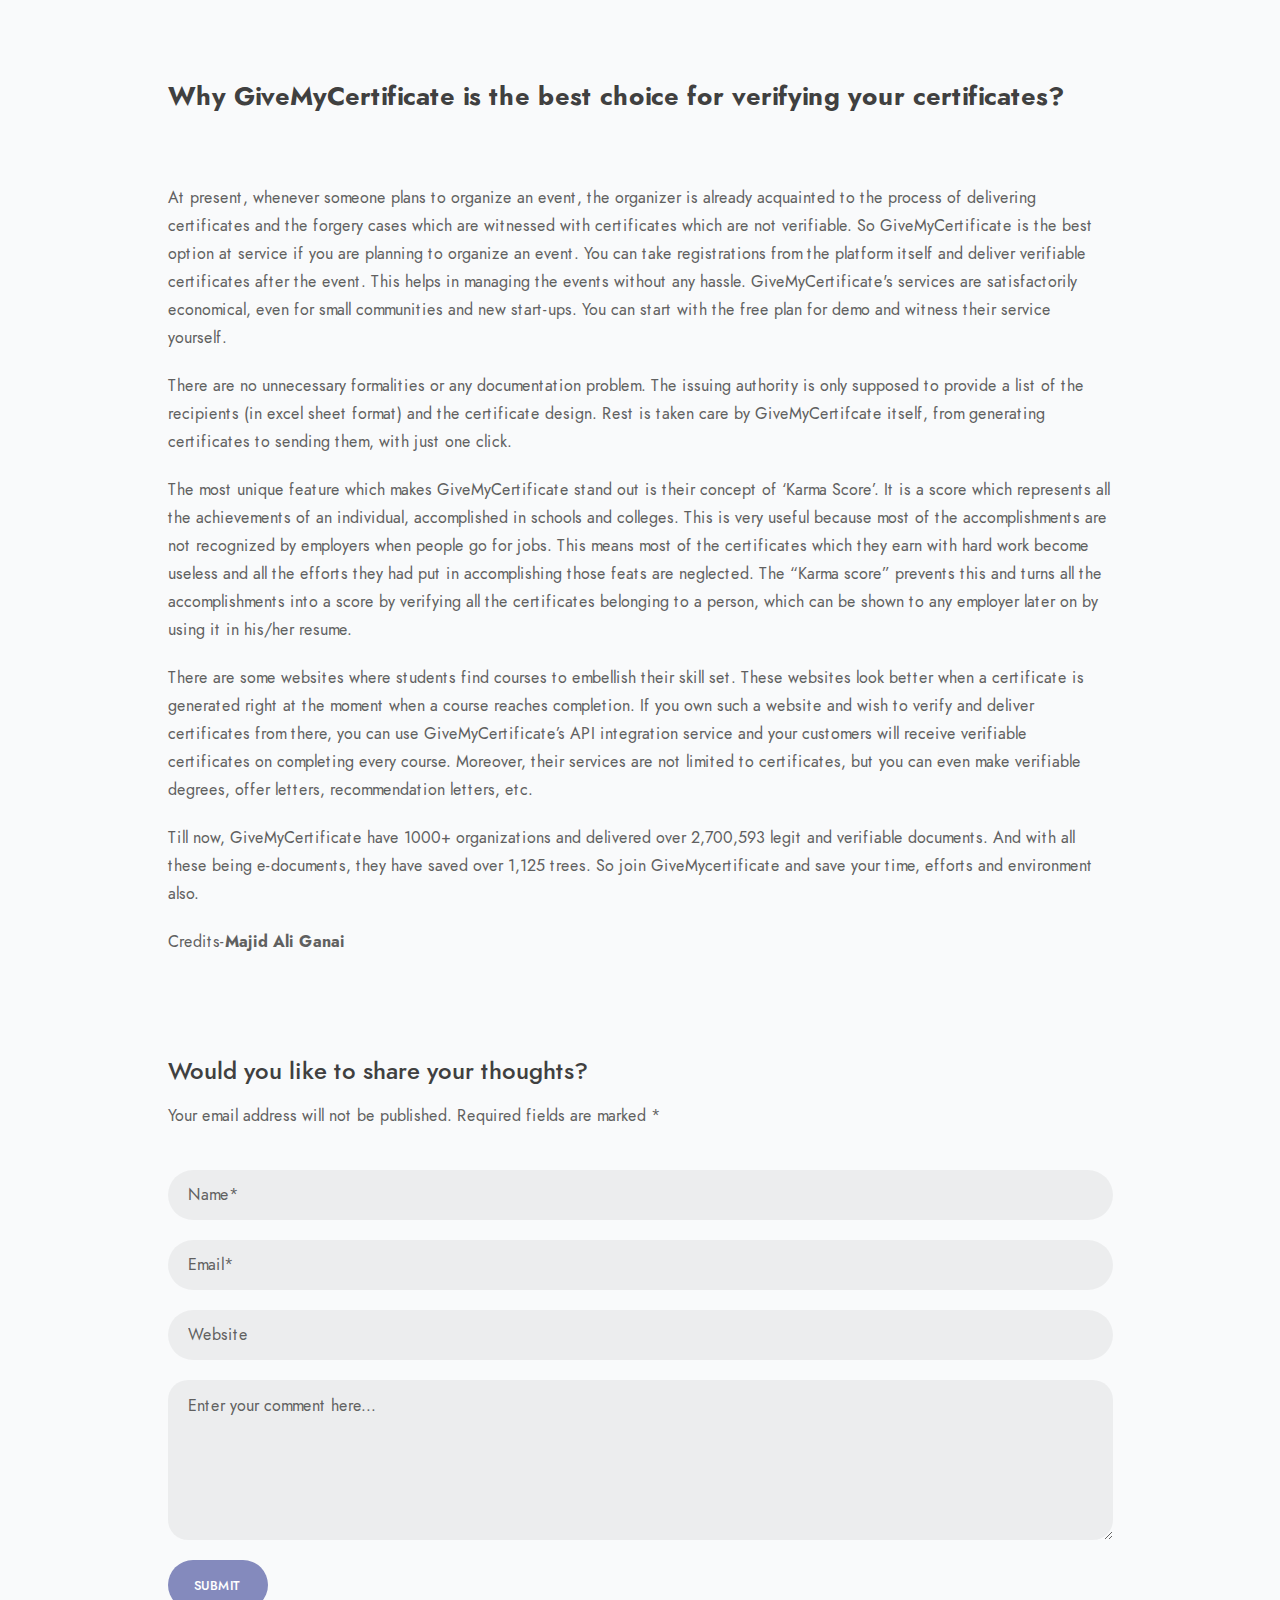
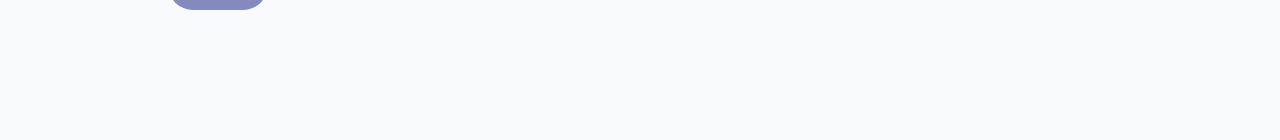
==== commit 4ee577fe: "Add files via upload" ====
--- a/blog-post.html
+++ b/blog-post.html
@@ -4,7 +4,7 @@
   <meta charset="utf-8">
   <meta name="viewport" content="width=device-width, initial-scale=1.0">
   <link rel="shortcut icon" href="style/images/favicon.png">
-  <title>Snowlake</title>
+  <title>Blog</title>
   <link rel="stylesheet" type="text/css" href="style/css/bootstrap.min.css">
   <link rel="stylesheet" type="text/css" href="style/css/plugins.css">
   <link rel="stylesheet" type="text/css" href="style/revolution/css/settings.css">
@@ -15,658 +15,58 @@
   <link rel="stylesheet" type="text/css" href="style/css/color/purple.css">
 </head>
 <body>
-  <div class="content-wrapper">
-    <nav class="navbar transparent navbar-hover-opacity navbar-expand-lg">
-      <div class="container">
-        <div class="navbar-brand"><a href="index.html"><img src="#" srcset="style/images/logo.png 1x, style/images/logo@2x.png 2x" alt="" /></a></div>
-        <div class="navbar-other ml-auto order-lg-3">
-          <ul class="navbar-nav flex-row align-items-center" data-sm-skip="true">
-            <li class="nav-item">
-              <div class="navbar-hamburger d-lg-none d-xl-none ml-auto"><button class="hamburger animate plain" data-toggle="offcanvas-nav"><span></span></button></div>
-            </li>
-            <li class="dropdown search-dropdown position-static nav-item">
-              <a href="#" role="button" class="collapse-toggle" data-toggle="collapse" data-target=".search-dropdown-menu" aria-haspopup="true" aria-expanded="false"><i class="jam jam-search"></i></a>
-              <div class="dropdown-menu search-dropdown-menu w-100 collapse">
-                <div class="form-wrapper">
-                  <form class="inverse-text">
-                    <input type="text" class="form-control" placeholder="Search something">
-                  </form>
-                  <!-- /.search-form -->
-                  <i class="dropdown-close jam jam-close"></i>
-                </div>
-                <!-- /.form-wrapper -->
-              </div>
-            </li>
-            <li class="nav-item"><button class="plain" data-toggle="offcanvas-info"><i class="jam jam-info"></i></button></li>
-          </ul>
-          <!-- /.navbar-nav -->
-        </div>
-        <!-- /.navbar-other -->
-        <div class="navbar-collapse offcanvas-nav">
-          <div class="offcanvas-header d-lg-none d-xl-none">
-            <a href="index.html"><img src="#" srcset="style/images/logo-light.png 1x, style/images/logo-light@2x.png 2x" alt="" /></a>
-            <button class="plain offcanvas-close offcanvas-nav-close"><i class="jam jam-close"></i></button>
-          </div>
-          <ul class="navbar-nav ml-auto">
-            <li class="nav-item"><a class="nav-link" href="index.html">Home</a>
-              <ul class="dropdown-menu mega-menu boxed list-view text-left">
-                <li class="mega-menu-content">
-                  <div class="row">
-                    <div class="col-lg-3">
-                      <ul class="list-unstyled">
-                        <li><a class="dropdown-item" href="index.html">Digital Startup</a></li>
-                        <li><a class="dropdown-item" href="index2.html">Saas Landing</a></li>
-                        <li><a class="dropdown-item" href="index3.html">SEO Agency</a></li>
-                        <li><a class="dropdown-item" href="index4.html">Modern Business</a></li>
-                        <li><a class="dropdown-item" href="index5.html">Design Agency</a></li>
-                        <li><a class="dropdown-item" href="index6.html">App Presentation</a></li>
-                        <li><a class="dropdown-item" href="index7.html">Creative Landing</a></li>
-                      </ul>
-                    </div>
-                    <!--/column -->
-                    <div class="col-lg-3">
-                      <ul class="list-unstyled">
-                        <li><a class="dropdown-item" href="index8.html">Marketing Startup</a></li>
-                        <li><a class="dropdown-item" href="index9.html">Digital Agency</a></li>
-                        <li><a class="dropdown-item" href="index10.html">Creative Business</a></li>
-                        <li><a class="dropdown-item" href="index11.html">Software Landing</a></li>
-                        <li><a class="dropdown-item" href="index12.html">App Landing</a></li>
-                        <li><a class="dropdown-item" href="index13.html">Creative Agency</a></li>
-                        <li><a class="dropdown-item" href="index14.html">Wedding Photography</a></li>
-                      </ul>
-                    </div>
-                    <!--/column -->
-                    <div class="col-lg-3">
-                      <ul class="list-unstyled">
-                        <li><a class="dropdown-item" href="index15.html">Food Photography</a></li>
-                        <li><a class="dropdown-item" href="index16.html">Creative Onepage</a></li>
-                        <li><a class="dropdown-item" href="index17.html">Marketing Company</a></li>
-                        <li><a class="dropdown-item" href="index18.html">Startup Business</a></li>
-                        <li><a class="dropdown-item" href="index19.html">Creative Resume</a></li>
-                        <li><a class="dropdown-item" href="index20.html">Digital Studio</a></li>
-                        <li><a class="dropdown-item" href="index21.html">Travel Blog</a></li>
-                      </ul>
-                    </div>
-                    <!--/column -->
-                    <div class="col-lg-3">
-                      <ul class="list-unstyled">
-                        <li><a class="dropdown-item" href="index22.html">Minimal Shop</a></li>
-                        <li><a class="dropdown-item" href="index23.html">Minimal Portfolio</a></li>
-                        <li><a class="dropdown-item" href="index24.html">Coming Soon</a></li>
-                        <li><a class="dropdown-item" href="index25.html">Personal Creative</a></li>
-                        <li><a class="dropdown-item" href="index26.html">Minimal Photography</a></li>
-                        <li><a class="dropdown-item" href="index27.html">Maintenance</a></li>
-                      </ul>
-                    </div>
-                    <!--/column -->
-                  </div>
-                  <!--/.row -->
-                </li>
-                <!--/.mega-menu-content-->
-              </ul>
-              <!--/.dropdown-menu -->
-            </li>
-            <li class="nav-item dropdown"><a class="nav-link dropdown-toggle" href="#!">Features</a>
-              <ul class="dropdown-menu">
-                <li class="dropdown"><a class="dropdown-item dropdown-toggle" href="#">Header</a>
-                  <ul class="dropdown-menu">
-                    <li class="nav-item"><a class="dropdown-item" href="header.html">Classic Header</a></li>
-                    <li class="nav-item"><a class="dropdown-item" href="header2.html">Classic Light Header</a></li>
-                    <li class="nav-item"><a class="dropdown-item" href="header3.html">Classic Dark Header</a></li>
-                    <li class="nav-item"><a class="dropdown-item" href="header4.html">Header with Topbar</a></li>
-                    <li class="nav-item"><a class="dropdown-item" href="header5.html">Wide Header</a></li>
-                    <li class="nav-item"><a class="dropdown-item" href="header6.html">Extended Header</a></li>
-                    <li class="nav-item"><a class="dropdown-item" href="header7.html">Fancy Light Header</a></li>
-                    <li class="nav-item"><a class="dropdown-item" href="header8.html">Fancy Dark Header</a></li>
-                    <li class="nav-item"><a class="dropdown-item" href="header9.html">Centered Header</a></li>
-                  </ul>
-                </li>
-                <li class="dropdown"><a class="dropdown-item dropdown-toggle" href="#">Footer</a>
-                  <ul class="dropdown-menu">
-                    <li class="nav-item"><a class="dropdown-item" href="footer.html">Footer with Details</a></li>
-                    <li class="nav-item"><a class="dropdown-item" href="footer2.html">Centered Footer</a></li>
-                    <li class="nav-item"><a class="dropdown-item" href="footer3.html">Simple Footer</a></li>
-                    <li class="nav-item"><a class="dropdown-item" href="footer4.html">Footer with Widgets</a></li>
-                    <li class="nav-item"><a class="dropdown-item" href="footer5.html">Minimalist Footer</a></li>
-                    <li class="nav-item"><a class="dropdown-item" href="footer6.html">Footer with Overflow</a></li>
-                    <li class="nav-item"><a class="dropdown-item" href="footer7.html">Footer with Background Image</a></li>
-                  </ul>
-                </li>
-                <li class="dropdown"><a class="dropdown-item dropdown-toggle" href="#">Page Title</a>
-                  <ul class="dropdown-menu">
-                    <li class="nav-item"><a class="dropdown-item" href="page-title.html">Page Title with Image</a></li>
-                    <li class="nav-item"><a class="dropdown-item" href="page-title2.html">Page Title with Breadcrumbs</a></li>
-                    <li class="nav-item"><a class="dropdown-item" href="page-title3.html">Page Title with Light Wrapper</a></li>
-                    <li class="nav-item"><a class="dropdown-item" href="page-title4.html">Page Title with Gray Wrapper</a></li>
-                    <li class="nav-item"><a class="dropdown-item" href="page-title5.html">Page Title with Dark Wrapper</a></li>
-                    <li class="nav-item"><a class="dropdown-item" href="page-title6.html">Page Title with Colored Wrapper</a></li>
-                    <li class="nav-item"><a class="dropdown-item" href="page-title7.html">Page Title with Gradient Wrapper</a></li>
-                    <li class="nav-item"><a class="dropdown-item" href="page-title8.html">Page Title with Video Wrapper</a></li>
-                  </ul>
-                </li>
-                <li class="dropdown"><a class="dropdown-item dropdown-toggle" href="#">Modal Popup</a>
-                  <ul class="dropdown-menu">
-                    <li class="nav-item"><a class="dropdown-item" href="modal-popup1.html">Subscription</a></li>
-                    <li class="nav-item"><a class="dropdown-item" href="modal-popup2.html">Subscription Alternative</a></li>
-                    <li class="nav-item"><a class="dropdown-item" href="modal-popup3.html">Sign Up</a></li>
-                    <li class="nav-item"><a class="dropdown-item" href="modal-popup4.html">Contact Form</a></li>
-                    <li class="nav-item"><a class="dropdown-item" href="modal-popup5.html">Cookie</a></li>
-                    <li class="nav-item"><a class="dropdown-item" href="modal-popup6.html">Sale</a></li>
-                  </ul>
-                </li>
-                <li class="nav-item dropdown"><a class="dropdown-item dropdown-toggle" href="#">Fonts</a>
-                  <ul class="dropdown-menu">
-                    <li class="nav-item"><a class="dropdown-item" href="font1.html">Jost</a></li>
-                    <li class="nav-item"><a class="dropdown-item" href="font2.html">Nunito</a></li>
-                    <li class="nav-item"><a class="dropdown-item" href="font3.html">DM Sans + Zilla Slab</a></li>
-                    <li class="nav-item"><a class="dropdown-item" href="font4.html">HK Grotesk</a></li>
-                    <li class="nav-item"><a class="dropdown-item" href="font5.html">Abhaya Libre</a></li>
-                  </ul>
-                </li>
-                <li class="nav-item dropdown"><a class="dropdown-item dropdown-toggle" href="#">Colors</a>
-                  <ul class="dropdown-menu">
-                    <li class="nav-item"><a class="dropdown-item" href="color1.html">Aqua</a></li>
-                    <li class="nav-item"><a class="dropdown-item" href="color2.html">Blue</a></li>
-                    <li class="nav-item"><a class="dropdown-item" href="color3.html">Brown</a></li>
-                    <li class="nav-item"><a class="dropdown-item" href="color4.html">Cobalt</a></li>
-                    <li class="nav-item"><a class="dropdown-item" href="color5.html">Green</a></li>
-                    <li class="nav-item"><a class="dropdown-item" href="color6.html">Hibiscus</a></li>
-                    <li class="nav-item"><a class="dropdown-item" href="color7.html">Leaf</a></li>
-                    <li class="nav-item"><a class="dropdown-item" href="color8.html">Meander</a></li>
-                    <li class="nav-item"><a class="dropdown-item" href="color9.html">Orange</a></li>
-                    <li class="nav-item"><a class="dropdown-item" href="color10.html">Pink</a></li>
-                    <li class="nav-item"><a class="dropdown-item" href="color11.html">Purple</a></li>
-                    <li class="nav-item"><a class="dropdown-item" href="color12.html">Red</a></li>
-                    <li class="nav-item"><a class="dropdown-item" href="color13.html">Rose</a></li>
-                    <li class="nav-item"><a class="dropdown-item" href="color14.html">Sky</a></li>
-                    <li class="nav-item"><a class="dropdown-item" href="color15.html">Teal</a></li>
-                    <li class="nav-item"><a class="dropdown-item" href="color16.html">Violet</a></li>
-                    <li class="nav-item"><a class="dropdown-item" href="color17.html">Yellow</a></li>
-                  </ul>
-                </li>
-                <li class="dropdown"><a class="dropdown-item dropdown-toggle" href="#">Onepage</a>
-                  <ul class="dropdown-menu">
-                    <li class="nav-item"><a class="dropdown-item" href="index16.html">Demo I</a></li>
-                    <li class="nav-item"><a class="dropdown-item" href="index19.html">Demo II</a></li>
-                  </ul>
-                </li>
-                <li class="nav-item"><a class="dropdown-item" href="box-layout.html">Box Layout</a></li>
-              </ul>
-            </li>
-            <li class="nav-item dropdown"><a class="nav-link dropdown-toggle" href="#!">Pages</a>
-              <ul class="dropdown-menu">
-                <li class="dropdown"><a class="dropdown-item dropdown-toggle" href="#">Services</a>
-                  <ul class="dropdown-menu">
-                    <li class="nav-item"><a class="dropdown-item" href="services.html">Services I</a></li>
-                    <li class="nav-item"><a class="dropdown-item" href="services2.html">Services II</a></li>
-                    <li class="nav-item"><a class="dropdown-item" href="services3.html">Services III</a></li>
-                    <li class="nav-item"><a class="dropdown-item" href="services4.html">Services IV</a></li>
-                    <li class="nav-item"><a class="dropdown-item" href="services5.html">Services V</a></li>
-                  </ul>
-                </li>
-                <li class="dropdown"><a class="dropdown-item dropdown-toggle" href="#">About</a>
-                  <ul class="dropdown-menu">
-                    <li class="nav-item"><a class="dropdown-item" href="about.html">About I</a></li>
-                    <li class="nav-item"><a class="dropdown-item" href="about2.html">About II</a></li>
-                    <li class="nav-item"><a class="dropdown-item" href="about3.html">About III</a></li>
-                    <li class="nav-item"><a class="dropdown-item" href="about4.html">About IV</a></li>
-                  </ul>
-                </li>
-                <li class="dropdown"><a class="dropdown-item dropdown-toggle" href="#">Shop</a>
-                  <ul class="dropdown-menu">
-                    <li class="nav-item"><a class="dropdown-item" href="shop.html">Shop</a></li>
-                    <li class="nav-item"><a class="dropdown-item" href="shop2.html">Shop with Sidebar</a></li>
-                    <li class="nav-item"><a class="dropdown-item" href="shop3.html">Shop with Left Sidebar</a></li>
-                    <li class="nav-item"><a class="dropdown-item" href="shop-product.html">Product Page</a></li>
-                    <li class="nav-item"><a class="dropdown-item" href="shop-cart.html">Shopping Cart</a></li>
-                    <li class="nav-item"><a class="dropdown-item" href="shop-checkout.html">Checkout</a></li>
-                  </ul>
-                </li>
-                <li class="dropdown"><a class="dropdown-item dropdown-toggle" href="#">Contact</a>
-                  <ul class="dropdown-menu">
-                    <li class="nav-item"><a class="dropdown-item" href="contact.html">Contact I</a></li>
-                    <li class="nav-item"><a class="dropdown-item" href="contact2.html">Contact II</a></li>
-                    <li class="nav-item"><a class="dropdown-item" href="contact3.html">Contact III</a></li>
-                    <li class="nav-item"><a class="dropdown-item" href="contact4.html">Contact IV</a></li>
-                  </ul>
-                </li>
-                <li><a class="dropdown-item" href="faq.html">FAQ</a></li>
-                <li><a class="dropdown-item" href="page-loading.html">Page Loading</a></li>
-                <li><a class="dropdown-item" href="scroll-animation.html">Scroll Animation</a></li>
-              </ul>
-            </li>
-            <li class="nav-item"><a class="nav-link" href="#!">Elements</a>
-              <ul class="dropdown-menu mega-menu boxed list-view text-left">
-                <li class="mega-menu-content">
-                  <div class="row">
-                    <div class="col-lg-3">
-                      <ul class="list-unstyled">
-                        <li><a href="accordion.html">Accordion</a></li>
-                        <li><a href="alerts.html">Alerts</a></li>
-                        <li><a href="animated-text.html">Animated Text</a></li>
-                        <li><a href="blockquote.html">Blockquote</a></li>
-                        <li><a href="buttons-badges.html">Buttons & Badges</a></li>
-                        <li><a href="call-to-action.html">Call to Action</a></li>
-                        <li><a href="carousel.html">Carousel</a></li>
-                        <li><a href="clients.html">Clients</a></li>
-                        <li><a href="countdown.html">Countdown</a></li>
-                        <li><a href="counter.html">Counter</a></li>
-                      </ul>
-                    </div>
-                    <!--/column -->
-                    <div class="col-lg-3">
-                      <ul class="list-unstyled">
-                        <li><a href="dividers.html">Dividers</a></li>
-                        <li><a href="dropcap.html">Dropcap</a></li>
-                        <li><a href="forms.html">Forms</a></li>
-                        <li><a href="icon-concept.html">Icons - Concept</a></li>
-                        <li><a href="icon-jam.html">Icons - Jam</a></li>
-                        <li><a href="icon-icofont.html">Icons - Icofont</a></li>
-                        <li><a href="icon-lineal.html">Icons - Lineal</a></li>
-                        <li><a href="icon-box.html">Icon Box</a></li>
-                        <li><a href="image-hover.html">Image Hover</a></li>
-                        <li><a href="image-mask.html">Image Mask</a></li>
-                      </ul>
-                    </div>
-                    <!--/column -->
-                    <div class="col-lg-3">
-                      <ul class="list-unstyled">
-                        <li><a href="lightbox.html">Lightbox</a></li>
-                        <li><a href="lists.html">Lists</a></li>
-                        <li><a href="player.html">Media Player</a></li>
-                        <li><a href="modal.html">Modal</a></li>
-                        <li><a href="pricing.html">Pricing Tables</a></li>
-                        <li><a href="process.html">Process Steps</a></li>
-                        <li><a href="progressbar.html">Progress Bar</a></li>
-                        <li><a href="animations.html">Scroll Animations</a></li>
-                        <li><a href="social-icons.html">Social Icons</a></li>
-                        <li><a href="tables.html">Tables</a></li>
-                      </ul>
-                    </div>
-                    <!--/column -->
-                    <div class="col-lg-3">
-                      <ul class="list-unstyled">
-                        <li><a href="tabs.html">Tabs</a></li>
-                        <li><a href="team.html">Team</a></li>
-                        <li><a href="testimonials.html">Testimonials</a></li>
-                        <li><a href="titles.html">Titles</a></li>
-                        <li><a href="toggle.html">Toggle</a></li>
-                        <li><a href="tooltip-popover.html">Tooltip & Popover</a></li>
-                        <li><a href="typography.html">Typography</a></li>
-                        <li><a href="video-popup.html">Video Popup</a></li>
-                        <li><a href="waves.html">Waves</a></li>
-                        <li><a href="wrappers.html">Wrappers</a></li>
-                      </ul>
-                    </div>
-                    <!--/column -->
-                  </div>
-                  <!--/.row -->
-                </li>
-                <!--/.mega-menu-content-->
-              </ul>
-              <!--/.dropdown-menu -->
-            </li>
-            <li class="nav-item dropdown"><a class="nav-link dropdown-toggle" href="#!">Portfolio</a>
-              <ul class="dropdown-menu">
-                <li><a class="dropdown-item" href="portfolio.html">Grid Portfolio</a></li>
-                <li><a class="dropdown-item" href="portfolio2.html">Grid Portfolio with Details</a></li>
-                <li><a class="dropdown-item" href="portfolio3.html">Masonry Portfolio</a></li>
-                <li><a class="dropdown-item" href="portfolio4.html">Masonry Portfolio with Details</a></li>
-                <li><a class="dropdown-item" href="portfolio5.html">Mosaic Portfolio</a></li>
-                <li><a class="dropdown-item" href="portfolio6.html">Fullscreen Grid Portfolio</a></li>
-                <li><a class="dropdown-item" href="portfolio7.html">Portfolio with Item Details</a></li>
-                <li><a class="dropdown-item" href="portfolio8.html">Box Portfolio with Item Details</a></li>
-                <li class="dropdown"><a class="dropdown-item dropdown-toggle" href="#">Portfolio Posts</a>
-                  <ul class="dropdown-menu">
-                    <li class="nav-item"><a class="dropdown-item" href="portfolio-post.html">Post with Multiple Images</a></li>
-                    <li class="nav-item"><a class="dropdown-item" href="portfolio-post2.html">Post with Slider</a></li>
-                    <li class="nav-item"><a class="dropdown-item" href="portfolio-post3.html">Post with Masonry Gallery</a></li>
-                    <li class="nav-item"><a class="dropdown-item" href="portfolio-post4.html">Post with Carousel</a></li>
-                    <li class="nav-item"><a class="dropdown-item" href="portfolio-post5.html">Post with Columns</a></li>
-                    <li class="nav-item"><a class="dropdown-item" href="portfolio-post6.html">Post with Video</a></li>
-                  </ul>
-                </li>
-              </ul>
-            </li>
-            <li class="nav-item dropdown"><a class="nav-link dropdown-toggle" href="#!">Blog</a>
-              <ul class="dropdown-menu">
-                <li><a class="dropdown-item" href="blog.html">Grid View</a></li>
-                <li><a class="dropdown-item" href="blog2.html">Grid View with Sidebar</a></li>
-                <li><a class="dropdown-item" href="blog3.html">Box Grid View</a></li>
-                <li><a class="dropdown-item" href="blog4.html">Box Grid View with Sidebar</a></li>
-                <li><a class="dropdown-item" href="blog5.html">Classic View</a></li>
-                <li><a class="dropdown-item" href="blog6.html">Classic View with Sidebar</a></li>
-                <li><a class="dropdown-item" href="blog7.html">Box Classic View</a></li>
-                <li><a class="dropdown-item" href="blog8.html">Box Classic View with Sidebar</a></li>
-                <li class="dropdown"><a class="dropdown-item dropdown-toggle" href="#">Blog Posts</a>
-                  <ul class="dropdown-menu">
-                    <li class="nav-item"><a class="dropdown-item" href="blog-post.html">Post No Sidebar</a></li>
-                    <li class="nav-item"><a class="dropdown-item" href="blog-post2.html">Post with Sidebar</a></li>
-                    <li class="nav-item"><a class="dropdown-item" href="blog-post3.html">Box Post No Sidebar </a></li>
-                    <li class="nav-item"><a class="dropdown-item" href="blog-post4.html">Box Post with Sidebar </a></li>
-                  </ul>
-                </li>
-              </ul>
-            </li>
-          </ul>
-          <!-- /.navbar-nav -->
-        </div>
-        <!-- /.navbar-collapse -->
-      </div>
-      <!-- /.container -->
-    </nav>
-    <!-- /.navbar -->
-    <div class="offcanvas-info inverse-text">
-      <button class="plain offcanvas-close offcanvas-info-close"><i class="jam jam-close"></i></button>
-      <a href="index.html"><img src="#" srcset="style/images/logo-light.png 1x, style/images/logo-light@2x.png 2x" alt="" /></a>
-      <div class="space30"></div>
-      <p>Snowlake is a multi-concept and powerful site template contains rich layouts with possibility of unlimited combinations & beautiful elements.</p>
-      <div class="space20"></div>
-      <div class="widget">
-        <h5 class="widget-title">Contact Info</h5>
-        <address> Moonshine St. 14/05 <br /> Light City, London <div class="space20"></div>
-          <a href="mailto:first.last@email.com" class="nocolor">info@email.com</a><br /> +00 (123) 456 78 90 </address>
-      </div>
-      <!-- /.widget -->
-      <div class="widget">
-        <h3 class="widget-title">Learn More</h3>
-        <ul class="list-unstyled">
-          <li><a href="#" class="nocolor">Our Story</a></li>
-          <li><a href="#" class="nocolor">Terms of Use</a></li>
-          <li><a href="#" class="nocolor">Privacy Policy</a></li>
-          <li><a href="#" class="nocolor">Contact Us</a></li>
-        </ul>
-      </div>
-      <!-- /.widget -->
-      <div class="widget">
-        <h3 class="widget-title">Follow Us</h3>
-        <ul class="social social-mute social-s ml-auto">
-          <li><a href="#"><i class="jam jam-twitter"></i></a></li>
-          <li><a href="#"><i class="jam jam-facebook"></i></a></li>
-          <li><a href="#"><i class="jam jam-instagram"></i></a></li>
-          <li><a href="#"><i class="jam jam-vimeo"></i></a></li>
-          <li><a href="#"><i class="jam jam-youtube"></i></a></li>
-        </ul>
-      </div>
-      <!-- /.widget -->
-    </div>
-    <!-- /.offcanvas-info -->
     <div class="wrapper light-wrapper">
       <div class="container inner pt-80">
         <div class="row">
           <div class="col-lg-10 offset-lg-1">
             <div class="blog classic-view">
               <div class="post mb-0">
-                <figure class="rounded"><img src="style/images/art/b13.jpg" alt="" /></figure>
-                <div class="space40"></div>
-                <div class="post-content">
-                  <div class="category text-center"><a href="#" class="badge badge-pill bg-hibiscus">Concept</a></div>
-                  <h2 class="post-title text-center">Ullamcorper Ridiculus Tristique Adipiscing</h2>
-                  <div class="meta text-center"><span class="date"><i class="jam jam-clock"></i>5 Jul 2018</span><span class="author"><i class="jam jam-user"></i><a href="#">By Snowflake</a></span><span class="comments"><i class="jam jam-message-alt"></i><a href="#">3 Comments</a></span></div>
-                  <p>Fusce dapibus, tellus ac cursus commodo, tortor mauris condimentum nibh, ut fermentum massa justo sit amet. Vivamus sagittis lacus vel augue laoreet rutrum faucibus dolor auctor. Cras mattis consectetur purus sit amet fermentum. Aenean lacinia bibendum nulla sed consectetur. Curabitur blandit tempus porttitor. Vivamus sagittis lacus vel augue laoreet rutrum faucibus dolor auctor. Nullam quis risus eget porta ac consectetur vestibulum.</p>
-                  <p>Donec sed odio dui consectetur adipiscing elit. Etiam adipiscing tincidunt elit, eu convallis felis suscipit ut. Phasellus rhoncus tincidunt auctor. Nullam eu sagittis mauris. Donec non dolor ac elit aliquam tincidunt at at sapien. Aenean tortor libero, condimentum ac laoreet vitae, varius tempor nisi. Duis non arcu vel lectus urna mollis ornare vel eu leo.</p>
-                  <div class="space30"></div>
-                  <blockquote class="icon">
-                    <p>Sed posuere consectetur est at lobortis. Lorem ipsum dolor sit amet, consectetur adipiscing elit. Duis mollis, est non commodo luctus, nisi erat porttitor ligula lacinia odio sem nec elit. Cras mattis consectetur purus.</p>
-                    <footer class="blockquote-footer">Very important person</footer>
-                  </blockquote>
-                  <div class="space30"></div>
-                  <h3>Sit Vulputate Bibendum Purus</h3>
-                  <p>Fusce dapibus, tellus ac cursus commodo, tortor mauris condimentum nibh, ut fermentum massa justo sit amet risus. Aenean lacinia bibendum nulla sed consectetur. Cras mattis consectetur purus sit amet fermentum. Praesent commodo cursus magna, vel scelerisque nisl consectetur et. Vestibulum id ligula porta felis euismod semper. Morbi leo risus, porta ac consectetur ac, vestibulum at eros.</p>
-                  <div class="space20"></div>
-                  <div class="post-gallery light-gallery-wrapper">
-                    <div class="tiles tiles-s">
-                      <div class="items row">
-                        <div class="item col-md-6">
-                          <figure class="overlay overlay1 rounded"><a href="style/images/art/bgi1-full.jpg" class="lightbox"><img src="style/images/art/bgi1.jpg" alt=""></a>
-                            <figcaption>
-                              <h5 class="from-top mb-0">View Larger</h5>
-                            </figcaption>
-                          </figure>
-                        </div>
-                        <!--/.item -->
-                        <div class="item col-md-6">
-                          <figure class="overlay overlay1 rounded"><a href="style/images/art/bgi2-full.jpg" class="lightbox"><img src="style/images/art/bgi2.jpg" alt=""></a>
-                            <figcaption>
-                              <h5 class="from-top mb-0">View Larger</h5>
-                            </figcaption>
-                          </figure>
-                        </div>
-                        <!--/.item -->
-                        <div class="item col-md-4">
-                          <figure class="overlay overlay1 rounded"><a href="style/images/art/bgi3-full.jpg" class="lightbox"><img src="style/images/art/bgi3.jpg" alt=""></a>
-                            <figcaption>
-                              <h5 class="from-top mb-0">View Larger</h5>
-                            </figcaption>
-                          </figure>
-                        </div>
-                        <!--/.item -->
-                        <div class="item col-md-4">
-                          <figure class="overlay overlay1 rounded"><a href="style/images/art/bgi4-full.jpg" class="lightbox"><img src="style/images/art/bgi4.jpg" alt=""></a>
-                            <figcaption>
-                              <h5 class="from-top mb-0">View Larger</h5>
-                            </figcaption>
-                          </figure>
-                        </div>
-                        <!--/.item -->
-                        <div class="item col-md-4">
-                          <figure class="overlay overlay1 rounded"><a href="style/images/art/bgi5-full.jpg" class="lightbox"><img src="style/images/art/bgi5.jpg" alt=""></a>
-                            <figcaption>
-                              <h5 class="from-top mb-0">View Larger</h5>
-                            </figcaption>
-                          </figure>
-                        </div>
-                        <!--/.item -->
-                      </div>
-                      <!--/.items -->
-                    </div>
-                    <!--/.tiles -->
-                  </div>
-                  <!--/.post-gallery -->
-                  <div class="clearfix"></div>
-                  <div class="space40"></div>
-                  <p>Cras mattis consectetur purus sit amet fermentum. Duis mollis, est non commodo luctus, nisi erat porttitor ligula, eget lacinia odio sem nec elit. Nullam id dolor id nibh ultricies vehicula ut id elit. Praesent commodo cursus magna, vel scelerisque nisl consectetur et. Cras mattis consectetur purus sit amet fermentum. Donec sed odio dui. Donec id elit non mi porta gravida at eget metus. Maecenas faucibus mollis interdum. Cras mattis consectetur purus sit amet fermentum. Aenean eu leo quam. Pellentesque ornare sem lacinia quam venenatis vestibulum. Vestibulum id ligula porta felis euismod semper. Duis mollis, est non commodo luctus, nisi erat porttitor ligula, eget lacinia odio sem nec elit. Cras mattis consectetur purus sit amet.</p>
-                  <div class="space10"></div>
-                  <div class="d-lg-flex justify-content-between align-items-center meta-footer">
-                    <ul class="list-unstyled tag-list">
-                      <li><a href="#" class="btn btn-s">Still Life</a></li>
-                      <li><a href="#" class="btn btn-s">Urban</a></li>
-                      <li><a href="#" class="btn btn-s">Nature</a></li>
-                    </ul>
-                    <div class="space20 d-lg-none"></div>
-                    <div class="d-flex align-items-center">
-                      <p class="pr-20 mb-0"><strong>Share on:</strong></p>
-                      <ul class="social social-mute">
-                        <li><a href="#"><i class="jam jam-facebook"></i></a></li>
-                        <li><a href="#"><i class="jam jam-twitter"></i></a></li>
-                        <li><a href="#"><i class="jam jam-pinterest"></i></a></li>
-                      </ul>
-                      <!-- /.social -->
-                    </div>
-                  </div>
-                </div>
-                <!-- /.post-content -->
-              </div>
-              <!-- /.post -->
-            </div>
-            <!-- /.blog -->
-          </div>
-          <!-- /column -->
-        </div>
-        <!-- /.row -->
-      </div>
-      <!-- /.container -->
-    </div>
-    <!-- /.wrapper -->
-    <div class="wrapper gray-wrapper">
-      <div class="container inner">
-        <div class="row">
-          <div class="col-lg-10 offset-lg-1">
-            <div class="row">
-              <div class="col-md-4">
-                <figure class="rounded"><img alt="" src="style/images/art/about.jpg" /></figure>
-              </div>
-              <!--/column -->
-              <div class="col-md-8">
-                <h4>About the Author</h4>
-                <p class="mb-10">Fusce dapibus, tellus ac cursus commodo, tortor mauris condimentum nibh, ut fermentum massa justo sit amet risus. Maecenas faucibus mollis interdum. Fusce dapibus, tellus ac. Maecenas faucibus mollis interdum. Praesent commodo cursus magna, scelerisque nisl.</p>
-                <ul class="social">
-                  <li><a href="#"><i class="jam jam-twitter"></i></a></li>
-                  <li><a href="#"><i class="jam jam-facebook"></i></a></li>
-                  <li><a href="#"><i class="jam jam-pinterest"></i></a></li>
-                  <li><a href="#"><i class="jam jam-vimeo"></i></a></li>
-                  <li><a href="#"><i class="jam jam-instagram"></i></a></li>
-                </ul>
-              </div>
-              <!--/column -->
-            </div>
-            <!--/.row -->
-          </div>
-          <!-- /column -->
-        </div>
-        <!-- /.row -->
-      </div>
-      <!-- /.container -->
-    </div>
-    <!-- /.wrapper -->
-    <div class="wrapper light-wrapper">
-      <div class="container inner">
-        <div class="row">
-          <div class="col-lg-10 offset-lg-1">
-            <h3 class="mb-30">You Might Also Like</h3>
-            <div class="grid-view">
-              <div class="carousel owl-carousel" data-margin="30" data-dots="true" data-autoplay="false" data-autoplay-timeout="5000" data-responsive='{"0":{"items": "1"}, "768":{"items": "2"}, "992":{"items": "3"}}'>
-                <div class="item">
-                  <figure class="overlay overlay1 rounded mb-30"><a href="#"> <img src="style/images/art/b1.jpg" alt="" /></a>
-                    <figcaption>
-                      <h5 class="from-top mb-0">Read More</h5>
-                    </figcaption>
-                  </figure>
-                  <div class="category"><a href="#" class="badge badge-pill bg-purple">Concept</a></div>
-                  <h2 class="post-title"><a href="blog-post.html">Ligula tristique quis risus eget urna mollis ornare porttitor</a></h2>
-                  <div class="meta mb-0"><span class="date"><i class="jam jam-clock"></i>5 Jul 2018</span><span class="comments"><i class="jam jam-message-alt"></i><a href="#">3 Comments</a></span></div>
-                </div>
-                <!-- /.item -->
-                <div class="item">
-                  <figure class="overlay overlay1 rounded mb-30"><a href="#"> <img src="style/images/art/b2.jpg" alt="" /></a>
-                    <figcaption>
-                      <h5 class="from-top mb-0">Read More</h5>
-                    </figcaption>
-                  </figure>
-                  <div class="category"><a href="#" class="badge badge-pill bg-meander">Business</a></div>
-                  <h2 class="post-title"><a href="blog-post.html">Nullam id dolor elit id nibh pharetra augue venenatis</a></h2>
-                  <div class="meta mb-0"><span class="date"><i class="jam jam-clock"></i>18 Jun 2018</span><span class="comments"><i class="jam jam-message-alt"></i><a href="#">5 Comments</a></span></div>
-                </div>
-                <!-- /.item -->
-                <div class="item">
-                  <figure class="overlay overlay1 rounded mb-30"><a href="#"> <img src="style/images/art/b3.jpg" alt="" /></a>
-                    <figcaption>
-                      <h5 class="from-top mb-0">Read More</h5>
-                    </figcaption>
-                  </figure>
-                  <div class="category"><a href="#" class="badge badge-pill bg-pink">Design</a></div>
-                  <h2 class="post-title"><a href="blog-post.html">Ultricies fusce porta elit pharetra augue faucibus</a></h2>
-                  <div class="meta mb-0"><span class="date"><i class="jam jam-clock"></i>14 May 2018</span><span class="comments"><i class="jam jam-message-alt"></i><a href="#">7 Comments</a></span></div>
-                </div>
-                <!-- /.item -->
-                <div class="item">
-                  <figure class="overlay overlay1 rounded mb-30"><a href="#"> <img src="style/images/art/b4.jpg" alt="" /></a>
-                    <figcaption>
-                      <h5 class="from-top mb-0">Read More</h5>
-                    </figcaption>
-                  </figure>
-                  <div class="category"><a href="#" class="badge badge-pill bg-violet">Ideas</a></div>
-                  <h2 class="post-title"><a href="blog-post.html">Morbi leo risus porta eget metus est non commodolacus</a></h2>
-                  <div class="meta mb-0"><span class="date"><i class="jam jam-clock"></i>9 Apr 2018</span><span class="comments"><i class="jam jam-message-alt"></i><a href="#">4 Comments</a></span></div>
-                </div>
-                <!-- /.item -->
-                <div class="item">
-                  <figure class="overlay overlay1 rounded mb-30"><a href="#"> <img src="style/images/art/b5.jpg" alt="" /></a>
-                    <figcaption>
-                      <h5 class="from-top mb-0">Read More</h5>
-                    </figcaption>
-                  </figure>
-                  <div class="category"><a href="#" class="badge badge-pill bg-green">Workspace</a></div>
-                  <h2 class="post-title"><a href="blog-post.html">Mollis adipiscing lorem quis mollis eget lacinia faucibus</a></h2>
-                  <div class="meta mb-0"><span class="date"><i class="jam jam-clock"></i>23 Feb 2018</span><span class="comments"><i class="jam jam-message-alt"></i><a href="#">8 Comments</a></span></div>
-                </div>
-                <!-- /.item -->
-              </div>
-              <!-- /.owl-carousel -->
-            </div>
-            <!-- /.grid-view -->
-          </div>
-          <!-- /column -->
-        </div>
-        <!-- /.row -->
-      </div>
-      <!-- /.container -->
-    </div>
-    <!-- /.wrapper -->
-    <div class="wrapper gray-wrapper">
-      <div class="container inner">
-        <div class="row">
-          <div class="col-lg-10 offset-lg-1">
-            <div id="comments">
-              <h3>5 Comments</h3>
-              <ol id="singlecomments" class="commentlist">
-                <li>
-                  <div class="message">
-                    <figure class="user rounded"><img alt="" src="style/images/art/u1.jpg" /></figure>
-                    <div class="message-inner">
-                      <h6 class="comment-author"><a href="#">Connor Gibson</a></h6>
-                      <p>Aenean eu leo quam. Pellentesque ornare sem lacinia quam venenatis vestibulum. Duis mollis, est non commodo luctus, nisi erat porttitor ligula, eget lacinia odio sem nec elit. Sed posuere consectetur est at lobortis. Integer posuere erat a ante venenatis dapibus posuere velit aliquet. Vestibulum id ligula porta felis euismod semper.</p>
-                      <div class="meta"> <span class="date">January 14, 2019</span><span class="reply"><a href="#">Reply</a></span> </div>
-                    </div>
-                  </div>
-                </li>
-                <li>
-                  <div class="message">
-                    <figure class="user rounded"><img alt="" src="style/images/art/u2.jpg" /></figure>
-                    <div class="message-inner">
-                      <h6 class="comment-author"><a href="#">Nikolas Brooten</a></h6>
-                      <p>Quisque tristique tincidunt metus non aliquam. Quisque ac risus sit amet quam sollicitudin vestibulum vitae malesuada libero. Mauris magna elit, suscipit non ornare et, blandit a tellus. Pellentesque dignissim ornare elit, quis mattis eros.</p>
-                      <div class="meta"> <span class="date">February 21, 2019</span><span class="reply"><a href="#">Reply</a></span> </div>
-                    </div>
-                  </div>
-                  <ul class="children">
-                    <li class="bypostauthor">
-                      <div class="message">
-                        <figure class="user rounded"><img alt="" src="style/images/art/u3.jpg" /></figure>
-                        <div class="message-inner bypostauthor">
-                          <h6 class="comment-author"><a href="#">Pearce Frye</a></h6>
-                          <p>Cras mattis consectetur purus sit amet fermentum. Integer posuere erat a ante venenatis dapibus posuere velit aliquet. Etiam porta sem malesuada magna mollis euismod. Maecenas sed diam eget risus varius blandit non.</p>
-                          <div class="meta"> <span class="date">February 22, 2019</span><span class="reply"><a href="#">Reply</a></span> </div>
-                        </div>
-                      </div>
-                      <ul class="children">
-                        <li>
-                          <div class="message">
-                            <figure class="user rounded"><img alt="" src="style/images/art/u2.jpg" /></figure>
-                            <div class="message-inner">
-                              <h6 class="comment-author"><a href="#">Nikolas Brooten</a></h6>
-                              <p>Nullam id dolor id nibh ultricies vehicula ut id. Cras mattis consectetur purus sit amet fermentum. Aenean eu leo quam. Pellentesque ornare sem lacinia quam venenatis vestibulum.</p>
-                              <div class="meta"> <span class="date">April 4, 2019</span><span class="reply"><a href="#">Reply</a></span> </div>
-                            </div>
-                          </div>
-                        </li>
-                      </ul>
-                    </li>
-                  </ul>
-                </li>
-                <li>
-                  <div class="message">
-                    <figure class="user rounded"><img alt="" src="style/images/art/u4.jpg" /></figure>
-                    <div class="message-inner">
-                      <h6 class="comment-author"><a href="#">Lou Bloxham</a></h6>
-                      <p>Sed posuere consectetur est at lobortis. Vestibulum id ligula porta felis euismod semper. Cum sociis natoque penatibus et magnis dis parturient montes, nascetur ridiculus mus.</p>
-                      <div class="meta"> <span class="date">May 03, 2019</span><span class="reply"><a href="#">Reply</a></span> </div>
-                    </div>
-                  </div>
-                </li>
-              </ol>
-            </div>
-            <!-- /#comments -->
+                <h2><b>Why GiveMyCertificate is the best choice for verifying your certificates?</b></h2>
+                <figure class="rounded"><img src="style/images/give1.png" alt="" /></figure>
+              <br>
+              <p>
+                At present, whenever someone plans to organize an event, the organizer is already acquainted 
+                to the process of delivering certificates and the forgery cases which are witnessed with 
+                certificates which are not verifiable. So GiveMyCertificate is the best option at service
+                 if you are planning to organize an event. You can take registrations from the platform 
+                 itself and deliver verifiable certificates after the event. This helps in managing the 
+                 events without any hassle. GiveMyCertificate's services are satisfactorily economical,
+                  even for small communities and new start-ups. You can start with the free plan for demo 
+                  and witness their service yourself.
+              </p> 
+              <p>
+                There are no unnecessary formalities or any documentation problem. The issuing authority is 
+                only supposed to provide a list of the recipients (in excel sheet format) and the certificate 
+                design. Rest is taken care by GiveMyCertifcate itself, from generating certificates to sending 
+                them, with just one click.
+              </p>
+              <p>
+                The most unique feature which makes GiveMyCertificate stand out is their concept of ‘Karma
+                 Score’. It is a score which represents all the achievements of an individual, accomplished 
+                 in schools and colleges. This is very useful because most of the accomplishments are not 
+                 recognized by employers when people go for jobs. This means most of the certificates which 
+                 they earn with hard work become useless and all the efforts they had put in accomplishing
+                  those feats are neglected. The “Karma score” prevents this and turns all the accomplishments 
+                  into a score by verifying all the certificates belonging to a person, which can be shown to 
+                  any employer later on by using it in his/her resume.
+              </p>
+              <p>
+              There are some websites where students find courses to embellish their skill set. These websites
+               look better when a certificate is generated right at the moment when a course reaches 
+               completion. If you own such a website and wish to verify and deliver certificates from there, 
+               you can use GiveMyCertificate’s API integration service and your customers will receive 
+               verifiable certificates on completing every course. Moreover, their services are not limited to
+                certificates, but you can even make verifiable degrees, offer letters, recommendation letters,
+                 etc.
+              </p>
+              <p>
+                Till now, GiveMyCertificate have 1000+ organizations and delivered over 2,700,593 legit and 
+                verifiable documents. And with all these being e-documents, they have saved over 1,125 trees. 
+                So join GiveMycertificate and save your time, efforts and environment also. 
+              </p>
+              <p>
+                Credits-<b>Majid Ali Ganai</b>
+              </p>
             <div class="space80"></div>
             <h3>Would you like to share your thoughts?</h3>
             <p>Your email address will not be published. Required fields are marked *</p>
@@ -686,95 +86,17 @@
               </div>
               <button type="submit" class="btn">Submit</button>
             </form>
-            <!-- /.comment-form -->
+
           </div>
-          <!-- /column -->
+
         </div>
-        <!-- /.row -->
+
       </div>
-      <!-- /.container -->
+
     </div>
-    <!-- /.wrapper -->
-    <footer class="dark-wrapper inverse-text">
-      <div class="container inner">
-        <div class="row">
-          <div class="col-md-12 col-lg-3 text-center text-lg-left">
-            <div class="widget"> <img src="#" srcset="style/images/logo-light.png 1x, style/images/logo-light@2x.png 2x" alt="" />
-              <div class="space20"></div>
-              <p>Snowlake is a multi-concept and powerful site template contains rich layouts with possibility of unlimited combinations & beautiful elements.</p>
-            </div>
-            <!-- /.widget -->
-          </div>
-          <!-- /column -->
-          <div class="space30 d-lg-none d-xl-none"></div>
-          <div class="col-6 col-md-3 col-lg-2 offset-lg-1">
-            <div class="widget">
-              <h5 class="widget-title">Need Help?</h5>
-              <ul class="list-unstyled mb-0">
-                <li><a href="#">Support</a></li>
-                <li><a href="#">Get Started</a></li>
-                <li><a href="#">Terms of Use</a></li>
-                <li><a href="#">Privacy Policy</a></li>
-                <li><a href="#">Contact Us</a></li>
-              </ul>
-            </div>
-            <!-- /.widget -->
-          </div>
-          <!-- /column -->
-          <div class="col-6 col-md-3 col-lg-2">
-            <div class="widget">
-              <h5 class="widget-title">Learn More</h5>
-              <ul class="list-unstyled mb-0">
-                <li><a href="#">About Us</a></li>
-                <li><a href="#">Our Story</a></li>
-                <li><a href="#">Projects</a></li>
-                <li><a href="#">Pricing</a></li>
-                <li><a href="#">Features</a></li>
-              </ul>
-            </div>
-            <!-- /.widget -->
-          </div>
-          <!-- /column -->
-          <div class="col-6 col-md-3 col-lg-2">
-            <div class="widget">
-              <h5 class="widget-title">Company</h5>
-              <ul class="list-unstyled mb-0">
-                <li><a href="#">Our Team</a></li>
-                <li><a href="#">Strategy</a></li>
-                <li><a href="#">Service</a></li>
-                <li><a href="#">Mission</a></li>
-                <li><a href="#">Process</a></li>
-              </ul>
-            </div>
-            <!-- /.widget -->
-          </div>
-          <!-- /column -->
-          <div class="col-6 col-md-3 col-lg-2">
-            <div class="widget">
-              <h5 class="widget-title">Contact</h5>
-              <address> Moonshine St. 14/05 Light City, London </address>
-              <a href="mailto:first.last@email.com">info@email.com</a><br /> +00 (123) 456 78 90
-            </div>
-            <!-- /.widget -->
-          </div>
-          <!-- /column -->
-        </div>
-        <!-- /.row -->
-      </div>
-      <!-- /.container -->
-      <div class="container inner pt-0 pb-40 d-flex align-items-center">
-        <p class="mb-0 mr-auto">© 2020 Snowlake. All rights reserved.</p>
-        <ul class="social social-mute social-s ml-auto">
-          <li><a href="#"><i class="jam jam-twitter"></i></a></li>
-          <li><a href="#"><i class="jam jam-facebook"></i></a></li>
-          <li><a href="#"><i class="jam jam-instagram"></i></a></li>
-          <li><a href="#"><i class="jam jam-vimeo"></i></a></li>
-          <li><a href="#"><i class="jam jam-youtube"></i></a></li>
-        </ul>
-      </div>
-    </footer>
-  </div>
-  <!-- /.content-wrapper -->
+
+   
+ 
   <script src="style/js/jquery.min.js"></script>
   <script src="style/js/popper.min.js"></script>
   <script src="style/js/bootstrap.min.js"></script>
